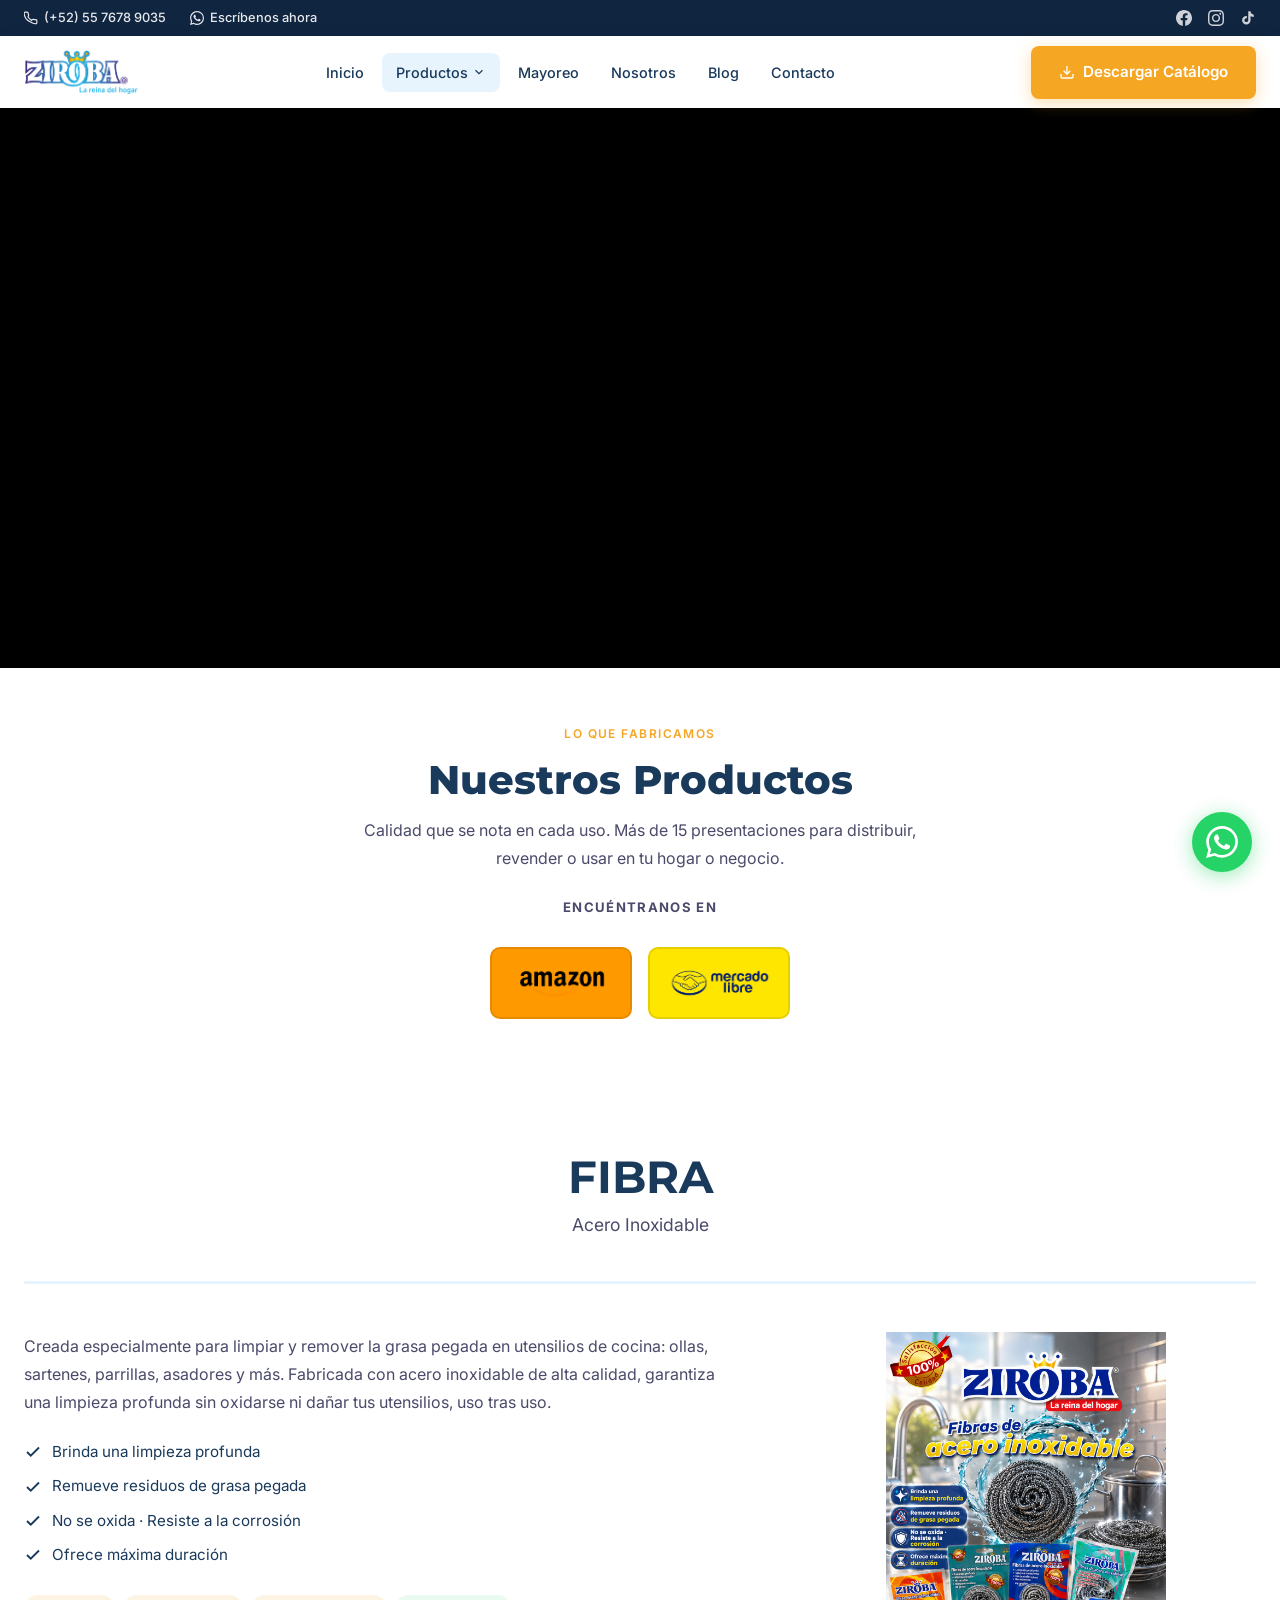
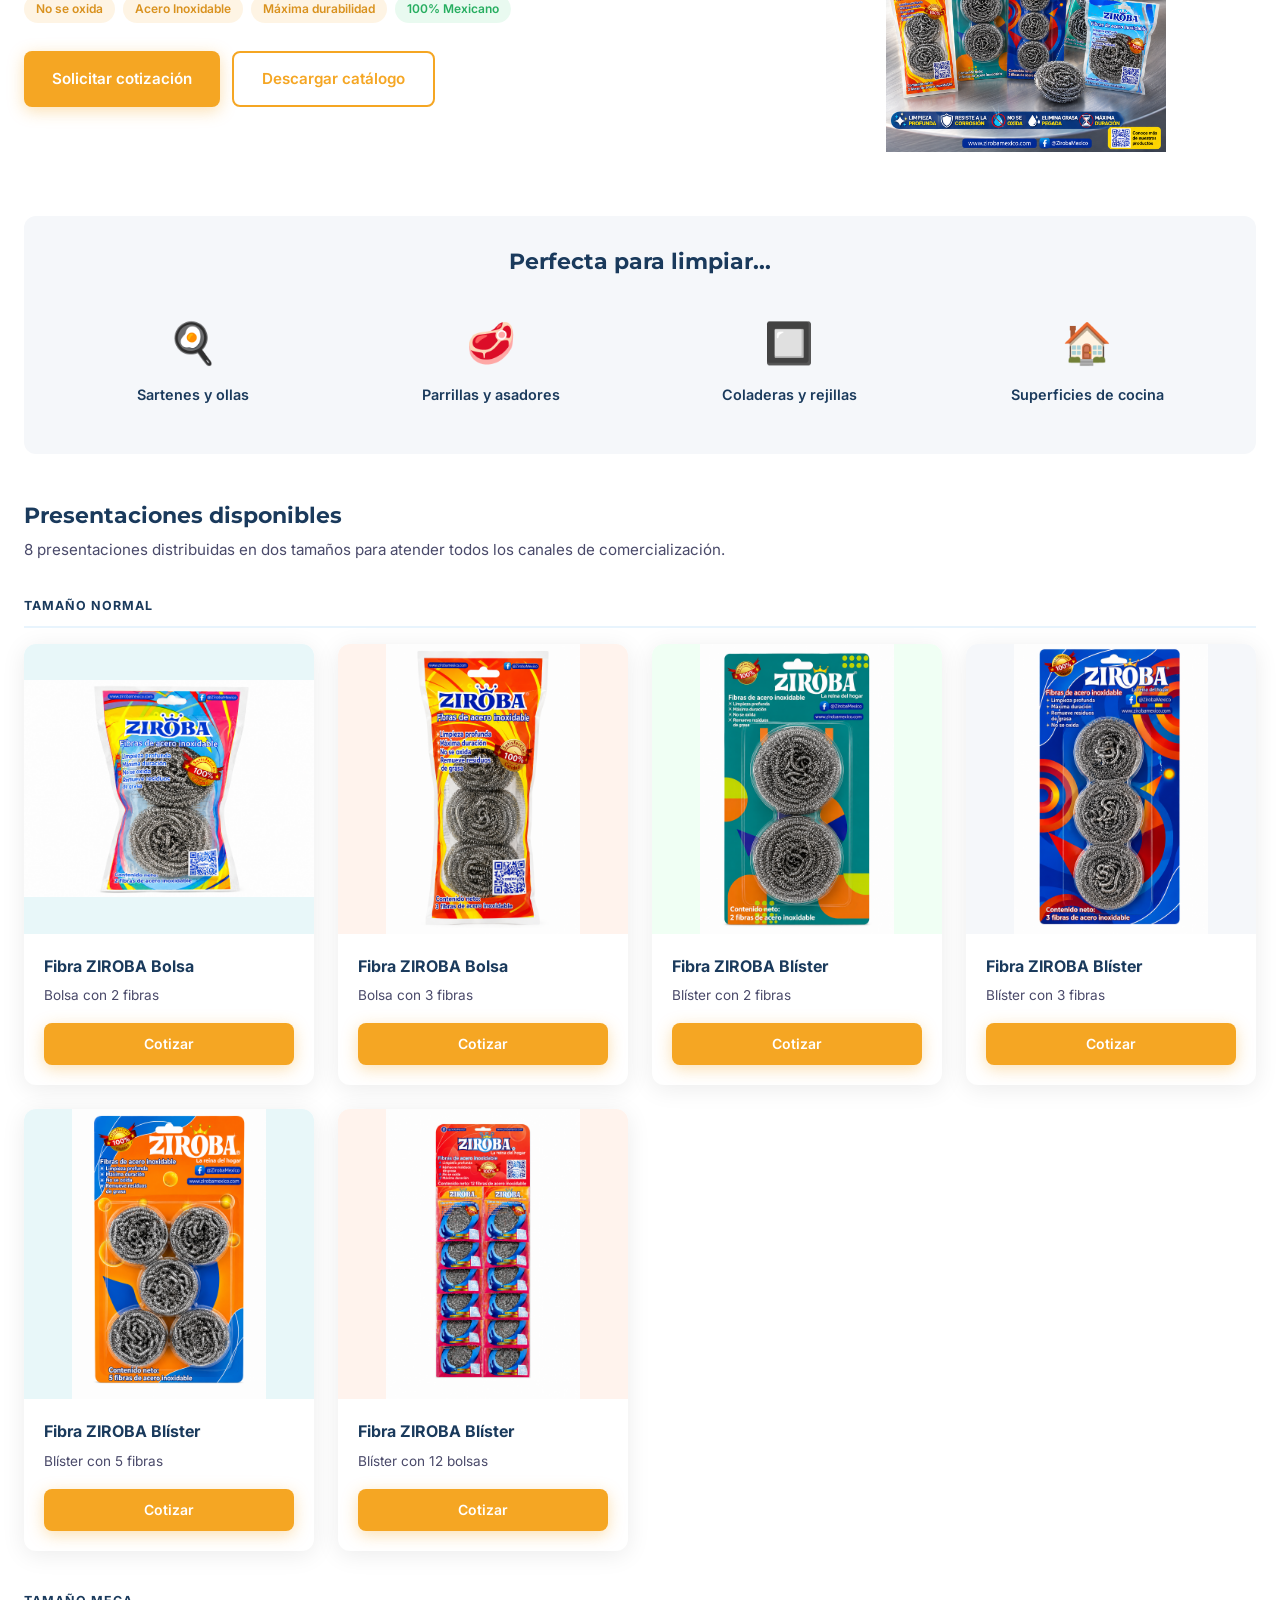
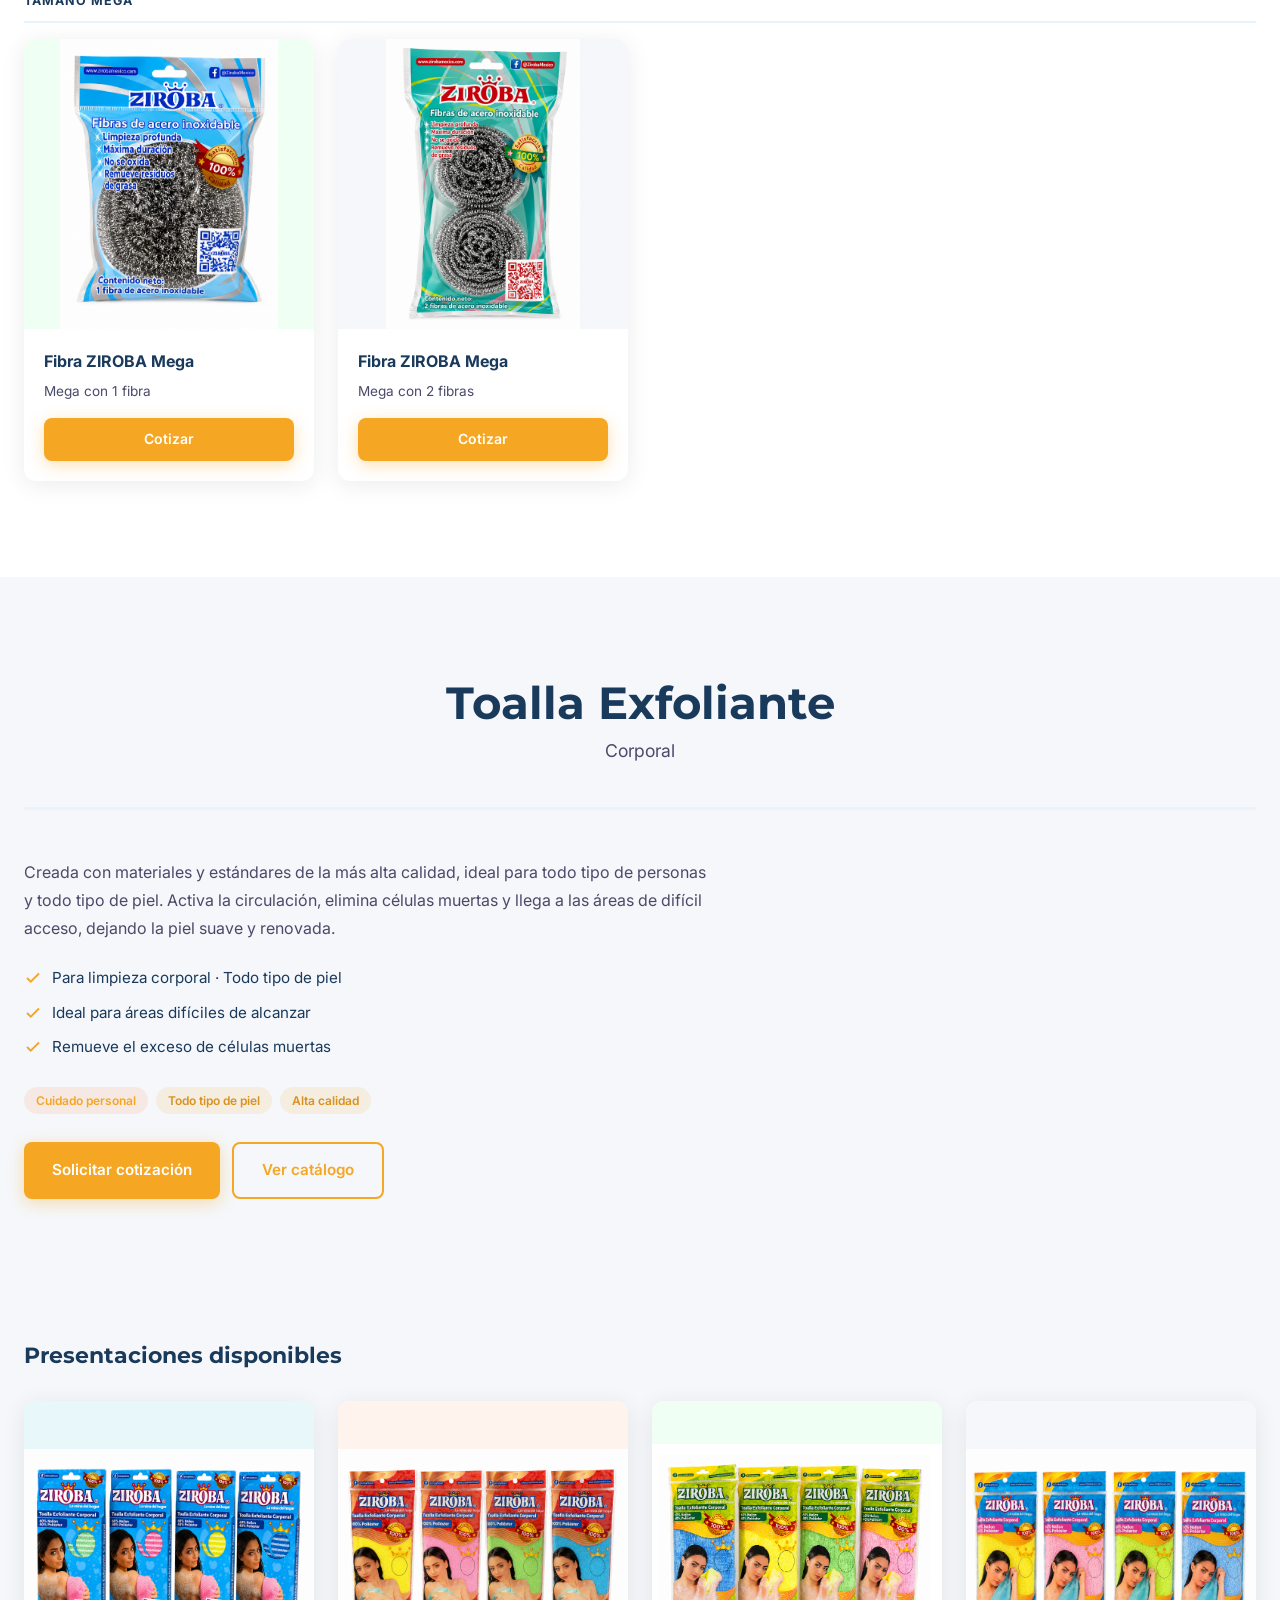
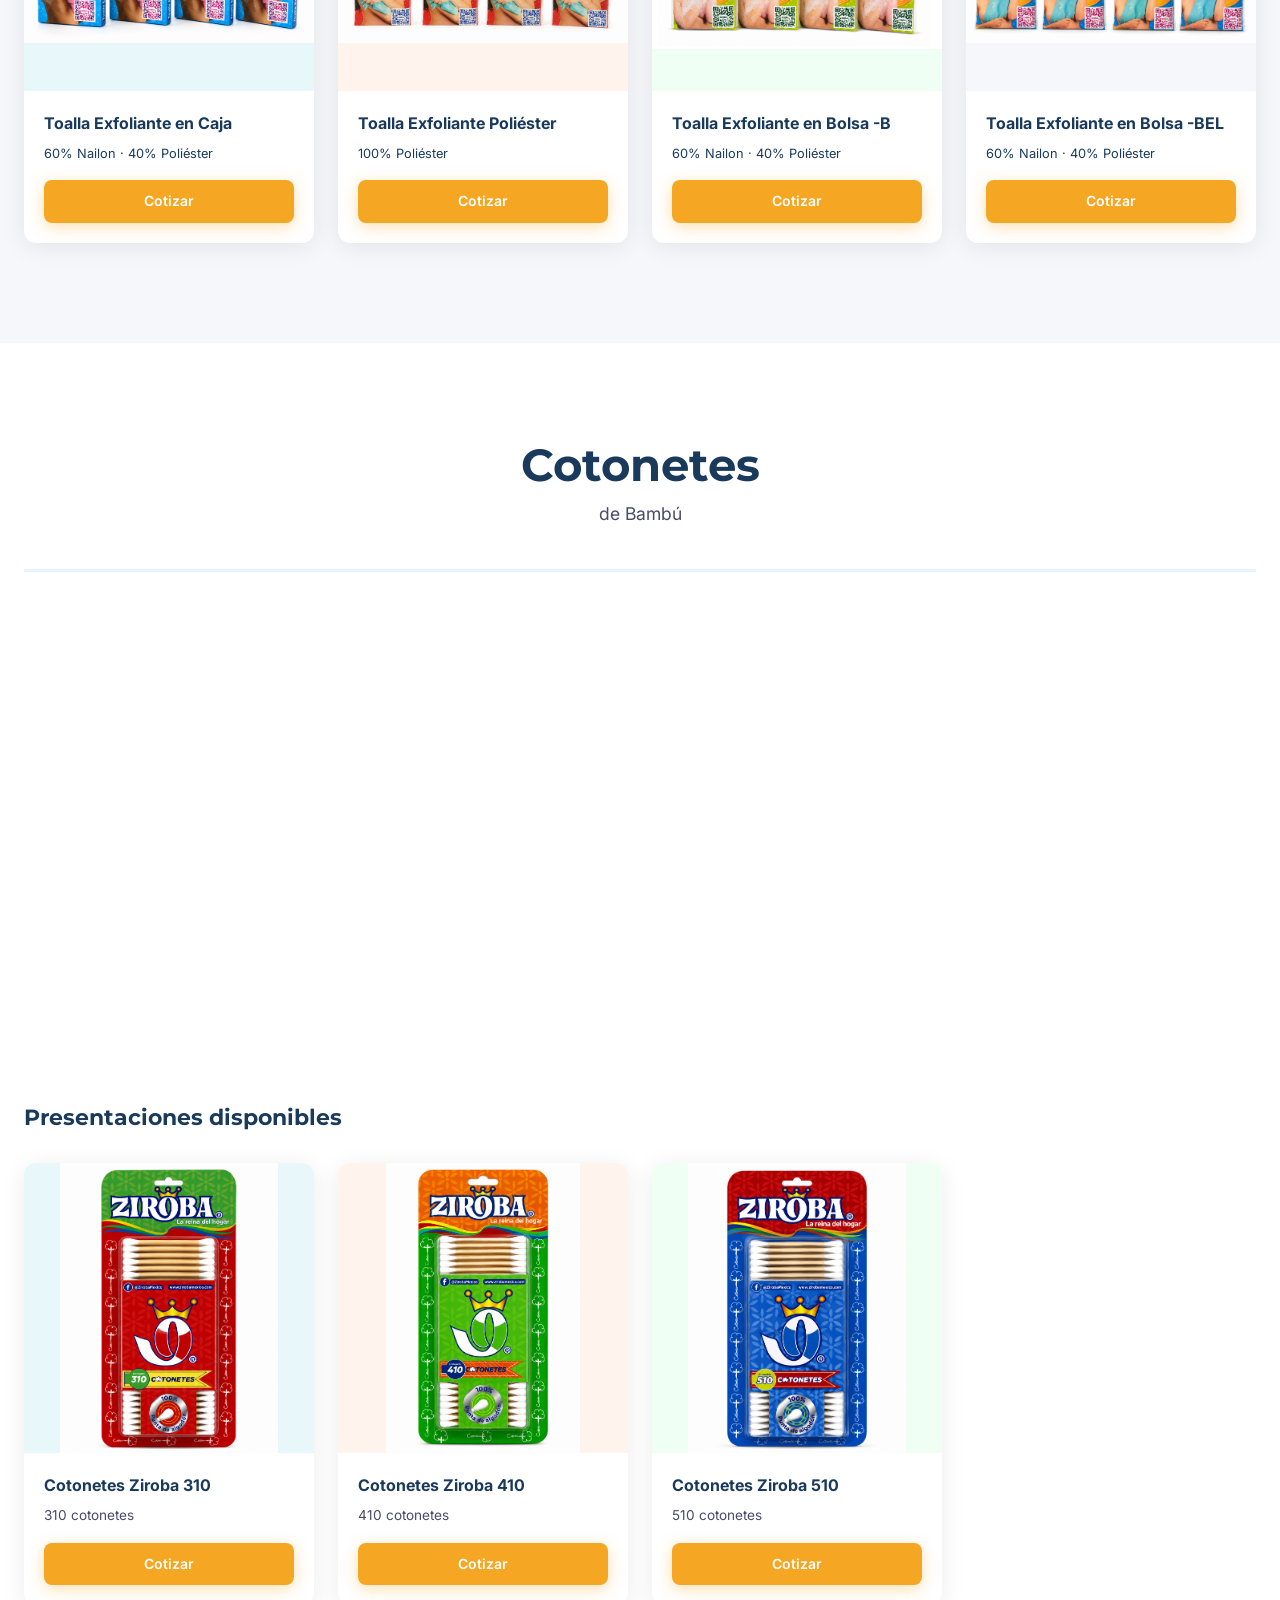
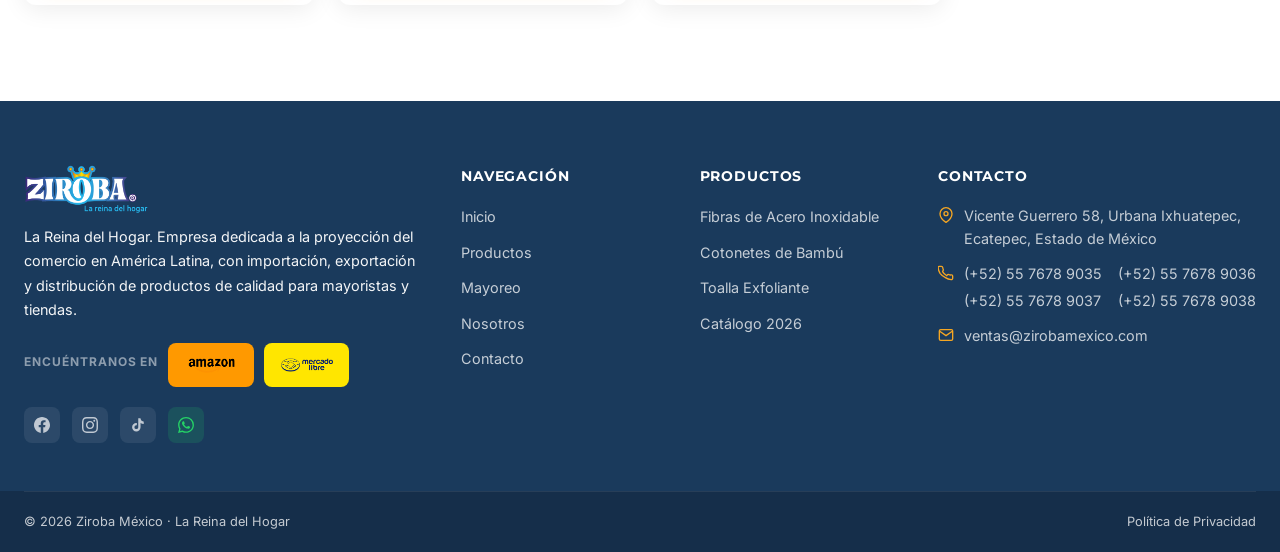
==== productos.html @ 5844ca06 "muestra" ====
﻿<!DOCTYPE html>
<html lang="es-MX">
<head>
  <meta charset="UTF-8">
  <meta name="viewport" content="width=device-width, initial-scale=1.0">
  <title>Productos — Fibras de Acero Inoxidable, Cotonetes y Toallas | Ziroba México</title>
  <meta name="description" content="Fibras de acero inoxidable ZIROBA: bolsas y blísters para ollas, sartenes y parrillas. Toalla exfoliante corporal y cotonetes de bambú biodegradables. Venta al mayoreo en México.">
  <link rel="canonical" href="https://zirobamexico.com/productos.html">
  <meta property="og:title" content="Productos — Fibras, Cotonetes y Toallas | Ziroba México">
  <meta property="og:description" content="Fibras de acero inoxidable, cotonetes de bambú y toalla exfoliante corporal. Más de 15 presentaciones para mayoreo en toda la República Mexicana.">
  <meta property="og:type" content="website">
  <meta property="og:url" content="https://zirobamexico.com/productos.html">
  <meta property="og:image" content="https://zirobamexico.com/imagenes/zirobalogo.png">
  <meta property="og:image:alt" content="Ziroba México — Productos de limpieza">
  <meta property="og:locale" content="es_MX">
  <meta name="twitter:card" content="summary">
  <meta name="twitter:title" content="Productos — Fibras, Cotonetes y Toallas | Ziroba México">
  <meta name="twitter:description" content="Fibras de acero inoxidable, cotonetes de bambú y toalla exfoliante corporal. Más de 15 presentaciones para mayoreo en toda la República Mexicana.">
  <meta name="twitter:image" content="https://zirobamexico.com/imagenes/zirobalogo.png">
  <link rel="stylesheet" href="css/main.css">
  <script type="application/ld+json">
  {
    "@context": "https://schema.org",
    "@type": "ItemList",
    "name": "Productos Ziroba México",
    "url": "https://zirobamexico.com/productos.html",
    "itemListElement": [
      {
        "@type": "ListItem",
        "position": 1,
        "item": {
          "@type": "Product",
          "name": "Fibra de Acero Inoxidable ZIROBA",
          "description": "Fibras de acero inoxidable para limpiar ollas, sartenes, parrillas y más. No se oxidan, duran el doble. Disponibles en bolsa y blíster.",
          "brand": { "@type": "Brand", "name": "Ziroba México" },
          "url": "https://zirobamexico.com/productos.html#fibras",
          "image": "https://zirobamexico.com/imagenes/productos%20ziroba/fibra%20principal.png",
          "offers": { "@type": "Offer", "availability": "https://schema.org/InStock", "priceCurrency": "MXN", "seller": { "@type": "Organization", "name": "Ziroba México" } }
        }
      },
      {
        "@type": "ListItem",
        "position": 2,
        "item": {
          "@type": "Product",
          "name": "Toalla Exfoliante Corporal ZIROBA",
          "description": "Toalla exfoliante corporal para remover células muertas, apta para todo tipo de piel. Presentaciones en caja y bolsa.",
          "brand": { "@type": "Brand", "name": "Ziroba México" },
          "url": "https://zirobamexico.com/productos.html#toallas",
          "image": "https://zirobamexico.com/imagenes/productos%20ziroba/toalla%20principal.png",
          "offers": { "@type": "Offer", "availability": "https://schema.org/InStock", "priceCurrency": "MXN", "seller": { "@type": "Organization", "name": "Ziroba México" } }
        }
      },
      {
        "@type": "ListItem",
        "position": 3,
        "item": {
          "@type": "Product",
          "name": "Cotonetes de Bambú ZIROBA",
          "description": "Cotonetes con mango de bambú biodegradable y punta 100% algodón. Ecológicos y libres de plástico.",
          "brand": { "@type": "Brand", "name": "Ziroba México" },
          "url": "https://zirobamexico.com/productos.html#cotonetes",
          "image": "https://zirobamexico.com/imagenes/productos%20ziroba/cotonetes%20principal.png",
          "offers": { "@type": "Offer", "availability": "https://schema.org/InStock", "priceCurrency": "MXN", "seller": { "@type": "Organization", "name": "Ziroba México" } }
        }
      }
    ]
  }
  </script>
  <style>
    /* === VIDEO HERO === */
    .product-video-hero { position:relative; overflow:hidden; height:560px; background:#000; }
    .product-video-hero video { width:100%; height:100%; object-fit:cover; display:block; }
    @media (max-width:768px) { .product-video-hero { height:300px; } }

    /* === ENCUÉNTRANOS EN === */
    .encuentranos { display:flex; align-items:center; justify-content:center; gap:16px; flex-wrap:wrap; margin-top:28px; }
    .encuentranos__btn {
      display:inline-flex; align-items:center; justify-content:center;
      padding:8px 16px; border-radius:10px;
      border:2px solid; transition:all .22s; text-decoration:none;
    }
    .encuentranos__btn--amazon { background:#FF9900; border-color:#e68a00; color:#111; }
    .encuentranos__btn--amazon:hover { background:#e68a00; }
    .encuentranos__btn--ml { background:#FFE600; border-color:#e6cf00; color:#111; }
    .encuentranos__btn--ml:hover { background:#e6cf00; }
    .encuentranos__btn svg { flex-shrink:0; }

    /* Split proporcionado: texto más ancho, imagen más chica */
    #fibras .split, #toallas .split, #cotonetes .split {
      grid-template-columns: 3fr 2fr;
    }

    /* === SECTION HEADER CENTRADO === */
    .product-section-header {
      text-align:center; padding-bottom:40px;
      border-bottom:3px solid var(--teal-pale); margin-bottom:48px;
    }
    .product-section-header h2 { font-size:clamp(2rem,4vw,2.8rem); margin-bottom:6px; }
    .product-section-header p { font-size:1.1rem; color:var(--gray); }

    /* === SUBLINEA LABEL === */
    .sublinea-label {
      font-size:.78rem; font-weight:700; text-transform:uppercase;
      letter-spacing:.08em; color:var(--teal);
      margin-bottom:16px; padding-bottom:10px;
      border-bottom:2px solid var(--teal-pale);
      display:block;
    }

    /* === PRODUCT CARDS === */
    .product-card { display:flex; flex-direction:column; cursor:pointer; }
    .product-card__body { flex:1; display:flex; flex-direction:column; }
    .product-card__body > a.btn { margin-top:auto; }
    .product-card:hover { box-shadow:0 12px 40px rgba(26,58,92,.18); transform:translateY(-4px); }
    .product-card { transition:box-shadow .25s ease, transform .25s ease; }

    /* === MODAL === */
    .pmodal-overlay {
      position:fixed; inset:0; background:rgba(0,0,0,.6);
      z-index:1000; display:flex; align-items:center; justify-content:center;
      padding:20px; opacity:0; visibility:hidden;
      transition:opacity .3s ease, visibility .3s ease;
    }
    .pmodal-overlay.open { opacity:1; visibility:visible; }
    .pmodal {
      background:white; border-radius:16px; max-width:600px; width:100%;
      max-height:90vh; overflow-y:auto;
      transform:translateY(20px); transition:transform .3s ease;
    }
    .pmodal-overlay.open .pmodal { transform:translateY(0); }
    .pmodal__img { width:100%; max-height:260px; object-fit:contain; border-radius:16px 16px 0 0; background:var(--gray-light); display:block; }
    .pmodal__body { padding:28px; }
    .pmodal__code { font-size:.75rem; color:var(--gray); font-weight:600; letter-spacing:.05em; text-transform:uppercase; margin-bottom:6px; }
    .pmodal__name { font-size:1.4rem; font-weight:800; font-family:'Montserrat',sans-serif; color:var(--navy); margin-bottom:10px; }
    .pmodal__detail { font-size:.9rem; color:var(--gray); margin-bottom:24px; line-height:1.7; }
    .pmodal__close {
      position:absolute; top:16px; right:16px;
      width:36px; height:36px; border-radius:50%;
      background:rgba(0,0,0,.5); color:white; border:none;
      display:flex; align-items:center; justify-content:center;
      cursor:pointer; font-size:1.1rem; line-height:1;
    }
    .pmodal__wrap { position:relative; }
    .btn--wa {
      background:#25D366; color:white; border:none;
      display:inline-flex; align-items:center; gap:10px;
      padding:14px 24px; border-radius:10px; font-weight:700;
      font-size:1rem; width:100%; justify-content:center;
      transition:background .2s;
    }
    .btn--wa:hover { background:#1ebe5d; }

    /* === BACK TO TOP === */
    .back-to-top {
      position:fixed; bottom:100px; right:28px; z-index:300;
      width:48px; height:48px; border-radius:50%;
      background:#F5A623; color:white; border:none;
      display:flex; align-items:center; justify-content:center;
      cursor:pointer; box-shadow:0 4px 16px rgba(245,166,35,.45);
      opacity:0; visibility:hidden; transform:translateY(12px);
      transition:all .3s ease;
    }
    .back-to-top.visible { opacity:1; visibility:visible; transform:translateY(0); }
    .back-to-top:hover { background:#D9921F; transform:translateY(-2px); }
    .back-to-top svg { width:22px; height:22px; }

    /* Footer Encuéntranos */
    .footer__encuentranos { margin-top:16px; display:flex; flex-direction:row; gap:10px; flex-wrap:wrap; }
    .footer__encuentranos a {
      display:inline-flex; align-items:center; gap:8px;
      padding:8px 14px; border-radius:8px; font-size:.82rem;
      font-weight:700; text-decoration:none; width:fit-content;
    }
    .footer__encuentranos a.amazon { background:#FF9900; color:#111; }
    .footer__encuentranos a.ml { background:#FFE600; color:#111; }
  </style>
</head>
<body>

  <!-- UTILITY BAR -->
  <div class="utility-bar">
    <div class="container">
      <div class="utility-bar__inner">
        <div class="utility-bar__contact">
          <a href="tel:+525576789035" class="utility-bar__item">
            <svg xmlns="http://www.w3.org/2000/svg" viewBox="0 0 24 24" fill="none" stroke="currentColor" stroke-width="2"><path d="M22 16.92v3a2 2 0 01-2.18 2 19.79 19.79 0 01-8.63-3.07A19.5 19.5 0 013.07 12.5 19.79 19.79 0 01.12 4 2 2 0 012.1 2h3a2 2 0 012 1.72c.127.96.361 1.903.7 2.81a2 2 0 01-.45 2.11L6.91 9.91a16 16 0 006.17 6.17l1.08-1.34a2 2 0 012.11-.45c.907.339 1.85.573 2.81.7A2 2 0 0122 16.92z"/></svg>
            (+52) 55 7678 9035
          </a>
          <a href="https://wa.me/525578583609?text=Hola%2C+me+interesa+conocer+los+productos+Ziroba." target="_blank" rel="noopener" class="utility-bar__item">
            <svg xmlns="http://www.w3.org/2000/svg" viewBox="0 0 24 24" fill="currentColor"><path d="M17.472 14.382c-.297-.149-1.758-.867-2.03-.967-.273-.099-.471-.148-.67.15-.197.297-.767.966-.94 1.164-.173.199-.347.223-.644.075-.297-.15-1.255-.463-2.39-1.475-.883-.788-1.48-1.761-1.653-2.059-.173-.297-.018-.458.13-.606.134-.133.298-.347.446-.52.149-.174.198-.298.298-.497.099-.198.05-.371-.025-.52-.075-.149-.669-1.612-.916-2.207-.242-.579-.487-.5-.669-.51-.173-.008-.371-.01-.57-.01-.198 0-.52.074-.792.372-.272.297-1.04 1.016-1.04 2.479 0 1.462 1.065 2.875 1.213 3.074.149.198 2.096 3.2 5.077 4.487.709.306 1.262.489 1.694.625.712.227 1.36.195 1.871.118.571-.085 1.758-.719 2.006-1.413.248-.694.248-1.289.173-1.413-.074-.124-.272-.198-.57-.347m-5.421 7.403h-.004a9.87 9.87 0 01-5.031-1.378l-.361-.214-3.741.982.998-3.648-.235-.374a9.86 9.86 0 01-1.51-5.26c.001-5.45 4.436-9.884 9.888-9.884 2.64 0 5.122 1.03 6.988 2.898a9.825 9.825 0 012.893 6.994c-.003 5.45-4.437 9.884-9.885 9.884m8.413-18.297A11.815 11.815 0 0012.05 0C5.495 0 .16 5.335.157 11.892c0 2.096.547 4.142 1.588 5.945L.057 24l6.305-1.654a11.882 11.882 0 005.683 1.448h.005c6.554 0 11.89-5.335 11.893-11.893a11.821 11.821 0 00-3.48-8.413z"/></svg>
            Escríbenos ahora
          </a>
        </div>
        <div class="utility-bar__socials">
          <a href="https://www.facebook.com/ZirobaMX" target="_blank" rel="noopener" aria-label="Facebook"><svg xmlns="http://www.w3.org/2000/svg" viewBox="0 0 24 24" fill="currentColor"><path d="M24 12.073c0-6.627-5.373-12-12-12s-12 5.373-12 12c0 5.99 4.388 10.954 10.125 11.854v-8.385H7.078v-3.47h3.047V9.43c0-3.007 1.792-4.669 4.533-4.669 1.312 0 2.686.235 2.686.235v2.953H15.83c-1.491 0-1.956.925-1.956 1.874v2.25h3.328l-.532 3.47h-2.796v8.385C19.612 23.027 24 18.062 24 12.073z"/></svg></a>
          <a href="https://www.instagram.com/zirobamexico/" target="_blank" rel="noopener" aria-label="Instagram"><svg xmlns="http://www.w3.org/2000/svg" viewBox="0 0 24 24" fill="currentColor"><path d="M12 2.163c3.204 0 3.584.012 4.85.07 3.252.148 4.771 1.691 4.919 4.919.058 1.265.069 1.645.069 4.849 0 3.205-.012 3.584-.069 4.849-.149 3.225-1.664 4.771-4.919 4.919-1.266.058-1.644.07-4.85.07-3.204 0-3.584-.012-4.849-.07-3.26-.149-4.771-1.699-4.919-4.92-.058-1.265-.07-1.644-.07-4.849 0-3.204.013-3.583.07-4.849.149-3.227 1.664-4.771 4.919-4.919 1.266-.057 1.645-.069 4.849-.069zm0-2.163c-3.259 0-3.667.014-4.947.072-4.358.2-6.78 2.618-6.98 6.98-.059 1.281-.073 1.689-.073 4.948 0 3.259.014 3.668.072 4.948.2 4.358 2.618 6.78 6.98 6.98 1.281.058 1.689.072 4.948.072 3.259 0 3.668-.014 4.948-.072 4.354-.2 6.782-2.618 6.979-6.98.059-1.28.073-1.689.073-4.948 0-3.259-.014-3.667-.072-4.947-.196-4.354-2.617-6.78-6.979-6.98-1.281-.059-1.69-.073-4.949-.073zm0 5.838c-3.403 0-6.162 2.759-6.162 6.162s2.759 6.163 6.162 6.163 6.162-2.759 6.162-6.163c0-3.403-2.759-6.162-6.162-6.162zm0 10.162c-2.209 0-4-1.79-4-4 0-2.209 1.791-4 4-4s4 1.791 4 4c0 2.21-1.791 4-4 4zm6.406-11.845c-.796 0-1.441.645-1.441 1.44s.645 1.44 1.441 1.44c.795 0 1.439-.645 1.439-1.44s-.644-1.44-1.439-1.44z"/></svg></a><a href="https://www.tiktok.com/@zirobamexico" target="_blank" rel="noopener" aria-label="TikTok"><svg xmlns="http://www.w3.org/2000/svg" viewBox="0 0 24 24" fill="currentColor"><path d="M19.59 6.69a4.83 4.83 0 01-3.77-4.25V2h-3.45v13.67a2.89 2.89 0 01-2.88 2.5 2.89 2.89 0 01-2.89-2.89 2.89 2.89 0 012.89-2.89c.28 0 .54.04.79.1V9.01a6.33 6.33 0 00-.79-.05 6.34 6.34 0 00-6.34 6.34 6.34 6.34 0 006.34 6.34 6.34 6.34 0 006.33-6.34V8.83a8.18 8.18 0 004.78 1.52V6.9a4.85 4.85 0 01-1.01-.21z"/></svg></a>
        </div>
      </div>
    </div>
  </div>

  <!-- NAVBAR -->
  <nav class="navbar">
    <div class="container">
      <div class="navbar__inner">
        <a href="index.html" class="navbar__logo">
          <img src="imagenes/zirobalogo.png" alt="Ziroba México" style="height:44px;width:auto;object-fit:contain;">
        </a>
        <div class="navbar__nav">
          <a href="index.html" class="navbar__link">Inicio</a>
          <div class="navbar__dropdown">
            <a href="productos.html" class="navbar__link active navbar__dropdown-toggle">
              Productos
              <svg xmlns="http://www.w3.org/2000/svg" viewBox="0 0 24 24" fill="none" stroke="currentColor" stroke-width="2"><polyline points="6 9 12 15 18 9"/></svg>
            </a>
            <div class="navbar__dropdown-menu">
              <a href="#fibras" class="navbar__dropdown-item">
                <img src="imagenes/iconos%20productos/fibra.png" style="width:22px;height:22px;object-fit:contain;flex-shrink:0;">
                Fibras de Acero Inoxidable
              </a>
              <a href="#toallas" class="navbar__dropdown-item">
                <img src="imagenes/iconos%20productos/toalla.png" style="width:22px;height:22px;object-fit:contain;flex-shrink:0;">
                Toalla Exfoliante
              </a>
              <a href="#cotonetes" class="navbar__dropdown-item">
                <img src="imagenes/iconos%20productos/cotonete.png" style="width:22px;height:22px;object-fit:contain;flex-shrink:0;">
                Cotonetes de Bambú
              </a>
            </div>
          </div>
          <a href="distribuidores.html" class="navbar__link">Mayoreo</a>
          <a href="nosotros.html" class="navbar__link">Nosotros</a>
         <!--  <a href="donde-comprar.html" class="navbar__link">Dónde Comprar</a> -->
          <a href="blog.html" class="navbar__link">Blog</a>
          <a href="contacto.html" class="navbar__link">Contacto</a>
        </div>
        <a href="catalogo.html" class="btn btn--primary navbar__cta">
          <svg xmlns="http://www.w3.org/2000/svg" width="16" height="16" viewBox="0 0 24 24" fill="none" stroke="currentColor" stroke-width="2"><path d="M21 15v4a2 2 0 01-2 2H5a2 2 0 01-2-2v-4"/><polyline points="7 10 12 15 17 10"/><line x1="12" y1="15" x2="12" y2="3"/></svg>
          Descargar Catálogo
        </a>
        <button class="navbar__hamburger" aria-label="Abrir menú"><span></span><span></span><span></span></button>
      </div>
    </div>
  </nav>

  <div class="navbar__mobile">
    <a href="index.html" class="navbar__mobile-link">Inicio</a>
    <a href="productos.html" class="navbar__mobile-link">Productos</a>
    <a href="distribuidores.html" class="navbar__mobile-link">Mayoreo</a>
    <a href="nosotros.html" class="navbar__mobile-link">Nosotros</a>
    <!-- <a href="donde-comprar.html" class="navbar__mobile-link">Dónde Comprar</a> -->
    <a href="blog.html" class="navbar__mobile-link">Blog</a>
    <a href="contacto.html" class="navbar__mobile-link">Contacto</a>
    <div class="navbar__mobile-ctas">
      <a href="catalogo.html" class="btn btn--primary" style="justify-content:center;">Descargar Catálogo</a>
    </div>
  </div>

  <!-- VIDEO HERO -->
  <section class="product-video-hero">
    <video autoplay muted loop playsinline>
      <source src="video/hero productos.MOV" type="video/mp4">
    </video>
  </section>

  <!-- PRODUCTS INTRO -->
  <div style="text-align:center;padding:52px 0 36px;">
    <div class="container">
      <span class="section-label">Lo que fabricamos</span>
      <h1 class="section-title" style="margin-bottom:12px;font-size:clamp(1.6rem,3.5vw,2.5rem);">Nuestros Productos</h1>
      <p style="max-width:580px;margin:0 auto;color:var(--gray);">Calidad que se nota en cada uso. Más de 15 presentaciones para distribuir, revender o usar en tu hogar o negocio.</p>
      <div style="margin-top:24px;">
        <p style="font-size:.82rem;font-weight:700;text-transform:uppercase;letter-spacing:.1em;color:var(--gray);margin-bottom:14px;">Encuéntranos en</p>
        <div class="encuentranos">
          <a href="https://www.amazon.com.mx/s?srs=121147690011&rh=p_89%3AZIROBA" class="encuentranos__btn encuentranos__btn--amazon" target="_blank" rel="noopener">
            <img src="imagenes/iconos%20productos/amazon.png" alt="Amazon" loading="lazy" style="height:52px;width:auto;object-fit:contain;">
          </a>
          <a href="https://listado.mercadolibre.com.mx/zacate-corporal-ziroba#D[A:Zacate%20Corporal%20Ziroba]" class="encuentranos__btn encuentranos__btn--ml" target="_blank" rel="noopener">
            <img src="imagenes/iconos%20productos/MERCADO%20LIBRE.png" alt="Mercado Libre" loading="lazy" style="height:52px;width:auto;object-fit:contain;">
          </a>
        </div>
      </div>
    </div>
  </div>


  <!-- FIBRAS -->
  <section id="fibras" class="section">
    <div class="container">
      <div class="product-section-header">

        <h2>FIBRA</h2>
        <p>Acero Inoxidable</p>
      </div>
      <div class="split" style="margin-bottom:64px;align-items:start;">
        <div>
          <p style="margin-bottom:24px;">Creada especialmente para limpiar y remover la grasa pegada en utensilios de cocina: ollas, sartenes, parrillas, asadores y más. Fabricada con acero inoxidable de alta calidad, garantiza una limpieza profunda sin oxidarse ni dañar tus utensilios, uso tras uso.</p>
          <div style="display:flex;flex-direction:column;gap:10px;margin-bottom:28px;">
            <div style="display:flex;align-items:center;gap:10px;font-size:.95rem;">
              <svg xmlns="http://www.w3.org/2000/svg" width="18" height="18" viewBox="0 0 24 24" fill="none" stroke="var(--teal)" stroke-width="2.5"><polyline points="20 6 9 17 4 12"/></svg>
              <span>Brinda una limpieza profunda</span>
            </div>
            <div style="display:flex;align-items:center;gap:10px;font-size:.95rem;">
              <svg xmlns="http://www.w3.org/2000/svg" width="18" height="18" viewBox="0 0 24 24" fill="none" stroke="var(--teal)" stroke-width="2.5"><polyline points="20 6 9 17 4 12"/></svg>
              <span>Remueve residuos de grasa pegada</span>
            </div>
            <div style="display:flex;align-items:center;gap:10px;font-size:.95rem;">
              <svg xmlns="http://www.w3.org/2000/svg" width="18" height="18" viewBox="0 0 24 24" fill="none" stroke="var(--teal)" stroke-width="2.5"><polyline points="20 6 9 17 4 12"/></svg>
              <span>No se oxida · Resiste a la corrosión</span>
            </div>
            <div style="display:flex;align-items:center;gap:10px;font-size:.95rem;">
              <svg xmlns="http://www.w3.org/2000/svg" width="18" height="18" viewBox="0 0 24 24" fill="none" stroke="var(--teal)" stroke-width="2.5"><polyline points="20 6 9 17 4 12"/></svg>
              <span>Ofrece máxima duración</span>
            </div>
          </div>
          <div style="display:flex;flex-wrap:wrap;gap:8px;margin-bottom:28px;">
            <span class="badge badge--teal">No se oxida</span>
            <span class="badge badge--teal">Acero Inoxidable</span>
            <span class="badge badge--teal">Máxima durabilidad</span>
            <span class="badge badge--green">100% Mexicano</span>
          </div>
          <div style="display:flex;gap:12px;flex-wrap:wrap;">
            <a href="distribuidores.html" class="btn btn--primary">Solicitar cotización</a>
            <a href="catalogo.html" class="btn btn--outline-teal">Descargar catálogo</a>
          </div>
        </div>
        <div class="reveal">
          <img src="imagenes/productos%20ziroba/fibra%20principal.png" alt="Fibra ZIROBA" loading="lazy" style="width:100%;max-height:420px;object-fit:contain;border-radius:var(--radius);display:block;">
        </div>
      </div>

      <!-- Usos -->
      <div style="background:var(--gray-light);border-radius:var(--radius);padding:32px;margin-bottom:48px;">
        <h3 style="margin-bottom:20px;text-align:center;">Perfecta para limpiar...</h3>
        <div class="grid-4">
          <div style="text-align:center;padding:16px;">
            <div style="font-size:2.5rem;margin-bottom:8px;">🍳</div>
            <div style="font-weight:600;font-size:.9rem;">Sartenes y ollas</div>
          </div>
          <div style="text-align:center;padding:16px;">
            <div style="font-size:2.5rem;margin-bottom:8px;">🥩</div>
            <div style="font-weight:600;font-size:.9rem;">Parrillas y asadores</div>
          </div>
          <div style="text-align:center;padding:16px;">
            <div style="font-size:2.5rem;margin-bottom:8px;">🔲</div>
            <div style="font-weight:600;font-size:.9rem;">Coladeras y rejillas</div>
          </div>
          <div style="text-align:center;padding:16px;">
            <div style="font-size:2.5rem;margin-bottom:8px;">🏠</div>
            <div style="font-weight:600;font-size:.9rem;">Superficies de cocina</div>
          </div>
        </div>
      </div>

      <!-- Presentaciones -->
      <h3 style="margin-bottom:8px;">Presentaciones disponibles</h3>
      <p style="color:var(--gray);margin-bottom:32px;font-size:.95rem;">8 presentaciones distribuidas en dos tamaños para atender todos los canales de comercialización.</p>

      <!-- Tamaño Normal -->
      <span class="sublinea-label">Tamaño Normal</span>
      <div class="grid-4" style="margin-bottom:40px;">
        <div class="product-card reveal" onclick="openModal(this)"
          data-img="imagenes/productos%20ziroba/fibra/FB-2.png"
          data-code="FB-2" data-name="Fibra ZIROBA Bolsa"
          data-detail="Bolsa con 2 fibras. Ideal para venta al menudeo en tiendas de abarrotes y papelerías.">
          <div class="product-card__img-wrap">
            <img src="imagenes/productos%20ziroba/fibra/FB-2.png" alt="Fibra de acero inoxidable ZIROBA bolsa 2 fibras â€” cÃ³digo FB-2" loading="lazy" style="width:100%;height:100%;object-fit:contain;">
          </div>
          <div class="product-card__body">
            <div class="product-card__name">Fibra ZIROBA Bolsa</div>
            <div class="product-card__detail">Bolsa con 2 fibras</div>
            <a href="https://wa.me/525578583609?text=Hola%2C+me+interesa+cotizar+el+siguiente+producto%3A+Fibra+ZIROBA+Bolsa+C-2+-+C%C3%B3digo%3A+FB-2+-+Caja+M%C3%A1ster+350+bolsas+de+2+fibras." target="_blank" rel="noopener" class="btn btn--primary btn--sm" style="width:100%;justify-content:center;" onclick="event.stopPropagation()">Cotizar</a>
          </div>
        </div>
        <div class="product-card reveal reveal-delay-1" onclick="openModal(this)"
          data-img="imagenes/productos%20ziroba/fibra/FB-3.png"
          data-code="FB-3" data-name="Fibra ZIROBA Bolsa"
          data-detail="Bolsa con 3 fibras. Presentación con mayor contenido para clientes frecuentes.">
          <div class="product-card__img-wrap">
            <img src="imagenes/productos%20ziroba/fibra/FB-3.png" alt="Fibra de acero inoxidable ZIROBA bolsa 3 fibras â€” cÃ³digo FB-3" loading="lazy" style="width:100%;height:100%;object-fit:contain;">
          </div>
          <div class="product-card__body">
            <div class="product-card__name">Fibra ZIROBA Bolsa</div>
            <div class="product-card__detail">Bolsa con 3 fibras</div>
            <a href="https://wa.me/525578583609?text=Hola%2C+me+interesa+cotizar+el+siguiente+producto%3A+Fibra+ZIROBA+Bolsa+C-3+-+C%C3%B3digo%3A+FB-3+-+Caja+M%C3%A1ster+180+bolsas+de+3+fibras." target="_blank" rel="noopener" class="btn btn--primary btn--sm" style="width:100%;justify-content:center;" onclick="event.stopPropagation()">Cotizar</a>
          </div>
        </div>
        <div class="product-card reveal reveal-delay-2" onclick="openModal(this)"
          data-img="imagenes/productos%20ziroba/fibra/FBL-2.png"
          data-code="FBL-2" data-name="Fibra ZIROBA Blíster"
          data-detail="Blíster con 2 fibras. Presentación en blíster para exhibición en punto de venta.">
          <div class="product-card__img-wrap">
            <img src="imagenes/productos%20ziroba/fibra/FBL-2.png" alt="Fibra ZIROBA Blíster" loading="lazy" style="width:100%;height:100%;object-fit:contain;">
          </div>
          <div class="product-card__body">
            <div class="product-card__name">Fibra ZIROBA Blíster</div>
            <div class="product-card__detail">Blíster con 2 fibras</div>
            <a href="https://wa.me/525578583609?text=Hola%2C+me+interesa+cotizar+el+siguiente+producto%3A+Fibra+ZIROBA+Bl%C3%ADster+C-2+-+C%C3%B3digo%3A+FBL-2+-+Caja+M%C3%A1ster+160+bl%C3%ADster+de+2+fibras." target="_blank" rel="noopener" class="btn btn--primary btn--sm" style="width:100%;justify-content:center;" onclick="event.stopPropagation()">Cotizar</a>
          </div>
        </div>
        <div class="product-card reveal reveal-delay-3" onclick="openModal(this)"
          data-img="imagenes/productos%20ziroba/fibra/FBL-3.png"
          data-code="FBL-3" data-name="Fibra ZIROBA Blíster"
          data-detail="Blíster con 3 fibras. Blíster con 3 fibras, ideal para supermercados.">
          <div class="product-card__img-wrap">
            <img src="imagenes/productos%20ziroba/fibra/FBL-3.png" alt="Fibra ZIROBA Blíster" loading="lazy" style="width:100%;height:100%;object-fit:contain;">
          </div>
          <div class="product-card__body">
            <div class="product-card__name">Fibra ZIROBA Blíster</div>
            <div class="product-card__detail">Blíster con 3 fibras</div>
            <a href="https://wa.me/525578583609?text=Hola%2C+me+interesa+cotizar+el+siguiente+producto%3A+Fibra+ZIROBA+Bl%C3%ADster+C-3+-+C%C3%B3digo%3A+FBL-3+-+Caja+M%C3%A1ster+115+bl%C3%ADster+de+3+fibras." target="_blank" rel="noopener" class="btn btn--primary btn--sm" style="width:100%;justify-content:center;" onclick="event.stopPropagation()">Cotizar</a>
          </div>
        </div>
        <div class="product-card reveal" onclick="openModal(this)"
          data-img="imagenes/productos%20ziroba/fibra/FBL-5.png"
          data-code="FBL-5" data-name="Fibra ZIROBA Blíster"
          data-detail="Blíster con 5 fibras. Excelente relación precio-cantidad para distribuidores.">
          <div class="product-card__img-wrap">
            <img src="imagenes/productos%20ziroba/fibra/FBL-5.png" alt="Fibra ZIROBA Blíster" loading="lazy" style="width:100%;height:100%;object-fit:contain;">
          </div>
          <div class="product-card__body">
            <div class="product-card__name">Fibra ZIROBA Blíster</div>
            <div class="product-card__detail">Blíster con 5 fibras</div>
            <a href="https://wa.me/525578583609?text=Hola%2C+me+interesa+cotizar+el+siguiente+producto%3A+Fibra+ZIROBA+Bl%C3%ADster+C-5+-+C%C3%B3digo%3A+FBL-5+-+Caja+M%C3%A1ster+160+bl%C3%ADster+de+5+fibras." target="_blank" rel="noopener" class="btn btn--primary btn--sm" style="width:100%;justify-content:center;" onclick="event.stopPropagation()">Cotizar</a>
          </div>
        </div>
        <div class="product-card reveal reveal-delay-1" onclick="openModal(this)"
          data-img="imagenes/productos%20ziroba/fibra/C-12.png"
          data-code="FBL-12" data-name="Fibra ZIROBA Blíster"
          data-detail="Blíster con 12 bolsas. Presentación multipack para grandes volúmenes.">
          <div class="product-card__img-wrap">
            <img src="imagenes/productos%20ziroba/fibra/C-12.png" alt="Fibra ZIROBA Blíster" loading="lazy" style="width:100%;height:100%;object-fit:contain;">
          </div>
          <div class="product-card__body">
            <div class="product-card__name">Fibra ZIROBA Blíster</div>
            <div class="product-card__detail">Blíster con 12 bolsas</div>
            <a href="https://wa.me/525578583609?text=Hola%2C+me+interesa+cotizar+el+siguiente+producto%3A+Fibra+ZIROBA+Bl%C3%ADster+C-12+-+C%C3%B3digo%3A+FBL-12+-+Caja+M%C3%A1ster+50+bl%C3%ADster+de+12+bolsas." target="_blank" rel="noopener" class="btn btn--primary btn--sm" style="width:100%;justify-content:center;" onclick="event.stopPropagation()">Cotizar</a>
          </div>
        </div>
      </div>

      <!-- Tamaño Mega -->
      <span class="sublinea-label">Tamaño Mega</span>
      <div class="grid-4">
        <div class="product-card reveal" onclick="openModal(this)"
          data-img="imagenes/productos%20ziroba/fibra/FBMG-1.png"
          data-code="FBMG-1" data-name="Fibra ZIROBA Mega"
          data-detail="Mega con 1 fibra. Tamaño extra grande para limpiezas intensivas.">
          <div class="product-card__img-wrap">
            <img src="imagenes/productos%20ziroba/fibra/FBMG-1.png" alt="Fibra de acero inoxidable ZIROBA Mega 1 fibra â€” cÃ³digo FBMG-1" loading="lazy" style="width:100%;height:100%;object-fit:contain;">
          </div>
          <div class="product-card__body">
            <div class="product-card__name">Fibra ZIROBA Mega</div>
            <div class="product-card__detail">Mega con 1 fibra</div>
            <a href="https://wa.me/525578583609?text=Hola%2C+me+interesa+cotizar+el+siguiente+producto%3A+Fibra+ZIROBA+Mega+C-1+-+C%C3%B3digo%3A+FBMG-1+-+Caja+M%C3%A1ster+190+bolsas+de+1+fibra." target="_blank" rel="noopener" class="btn btn--primary btn--sm" style="width:100%;justify-content:center;" onclick="event.stopPropagation()">Cotizar</a>
          </div>
        </div>
        <div class="product-card reveal reveal-delay-1" onclick="openModal(this)"
          data-img="imagenes/productos%20ziroba/fibra/FBMG-2.png"
          data-code="FBMG-2" data-name="Fibra ZIROBA Mega"
          data-detail="Mega con 2 fibras. Tamaño mega con doble contenido para mayor duración.">
          <div class="product-card__img-wrap">
            <img src="imagenes/productos%20ziroba/fibra/FBMG-2.png" alt="Fibra de acero inoxidable ZIROBA Mega 2 fibras â€” cÃ³digo FBMG-2" loading="lazy" style="width:100%;height:100%;object-fit:contain;">
          </div>
          <div class="product-card__body">
            <div class="product-card__name">Fibra ZIROBA Mega</div>
            <div class="product-card__detail">Mega con 2 fibras</div>
            <a href="https://wa.me/525578583609?text=Hola%2C+me+interesa+cotizar+el+siguiente+producto%3A+Fibra+ZIROBA+Mega+C-2+-+C%C3%B3digo%3A+FBMG-2+-+Caja+M%C3%A1ster+130+bolsas+de+2+fibras." target="_blank" rel="noopener" class="btn btn--primary btn--sm" style="width:100%;justify-content:center;" onclick="event.stopPropagation()">Cotizar</a>
          </div>
        </div>
      </div>
    </div>
  </section>

  <hr style="border:none;border-top:4px solid var(--gray-light);margin:0;">

  <!-- TOALLAS / ZACATE -->
  <section id="toallas" class="section section--alt">
    <div class="container">
      <div class="product-section-header">
        <h2>Toalla Exfoliante</h2>
        <p>Corporal</p>
      </div>
      <div class="split" style="margin-bottom:64px;align-items:start;">
        <div>
          <p style="margin-bottom:24px;">Creada con materiales y estándares de la más alta calidad, ideal para todo tipo de personas y todo tipo de piel. Activa la circulación, elimina células muertas y llega a las áreas de difícil acceso, dejando la piel suave y renovada.</p>
          <div style="display:flex;flex-direction:column;gap:10px;margin-bottom:28px;">
            <div style="display:flex;align-items:center;gap:10px;font-size:.95rem;">
              <svg xmlns="http://www.w3.org/2000/svg" width="18" height="18" viewBox="0 0 24 24" fill="none" stroke="var(--orange)" stroke-width="2.5"><polyline points="20 6 9 17 4 12"/></svg>
              <span>Para limpieza corporal · Todo tipo de piel</span>
            </div>
            <div style="display:flex;align-items:center;gap:10px;font-size:.95rem;">
              <svg xmlns="http://www.w3.org/2000/svg" width="18" height="18" viewBox="0 0 24 24" fill="none" stroke="var(--orange)" stroke-width="2.5"><polyline points="20 6 9 17 4 12"/></svg>
              <span>Ideal para áreas difíciles de alcanzar</span>
            </div>
            <div style="display:flex;align-items:center;gap:10px;font-size:.95rem;">
              <svg xmlns="http://www.w3.org/2000/svg" width="18" height="18" viewBox="0 0 24 24" fill="none" stroke="var(--orange)" stroke-width="2.5"><polyline points="20 6 9 17 4 12"/></svg>
              <span>Remueve el exceso de células muertas</span>
            </div>
          </div>
          <div style="display:flex;flex-wrap:wrap;gap:8px;margin-bottom:28px;">
            <span class="badge badge--orange">Cuidado personal</span>
            <span class="badge badge--teal">Todo tipo de piel</span>
            <span class="badge badge--teal">Alta calidad</span>
          </div>
          <div style="display:flex;gap:12px;flex-wrap:wrap;">
            <a href="distribuidores.html" class="btn btn--orange">Solicitar cotización</a>
            <a href="catalogo.html" class="btn btn--outline-teal">Ver catálogo</a>
          </div>
        </div>
        <div class="reveal">
          <img src="imagenes/productos%20ziroba/toalla%20principal.png" alt="Toalla Exfoliante Corporal" loading="lazy" style="width:100%;max-height:420px;object-fit:contain;border-radius:var(--radius);display:block;">
        </div>
      </div>

      <h3 style="margin-bottom:32px;">Presentaciones disponibles</h3>
      <div class="grid-4">

        <!-- TECZ-C -->
        <div class="product-card reveal" onclick="openModal(this)"
          data-img="imagenes/productos%20ziroba/toalla/tecz-c.png"
          data-code="TECZ-C" data-name="Toalla Exfoliante en Caja"
          data-detail="60% Nailon · 40% Poliéster. Presentación premium en caja individual, ideal para regalo o tiendas de cuidado personal.">
          <div class="product-card__img-wrap" style="background:#FFF3ED;">
            <img src="imagenes/productos%20ziroba/toalla/tecz-c.png" alt="Toalla exfoliante corporal ZIROBA en caja â€” cÃ³digo TECZ-C" loading="lazy" style="width:100%;height:100%;object-fit:contain;">
          </div>
          <div class="product-card__body">
            <div class="product-card__name">Toalla Exfoliante en Caja</div>
            <div class="product-card__detail"><span style="font-size:.8rem;color:var(--teal);">60% Nailon · 40% Poliéster</span></div>
            <a href="https://wa.me/525578583609?text=Hola%2C+me+interesa+cotizar%3A+Toalla+Exfoliante+en+Caja+-+C%C3%B3digo%3A+TECZ-C." target="_blank" rel="noopener" class="btn btn--orange btn--sm" style="width:100%;justify-content:center;" onclick="event.stopPropagation()">Cotizar</a>
          </div>
        </div>

        <!-- TECZ-BEC -->
        <div class="product-card reveal reveal-delay-1" onclick="openModal(this)"
          data-img="imagenes/productos%20ziroba/toalla/teczbec.png"
          data-code="TECZ-BEC" data-name="Toalla Exfoliante Poliéster"
          data-detail="100% Poliéster. Diseño especial para mayor visibilidad en punto de venta.">
          <div class="product-card__img-wrap" style="background:#FFF3ED;">
            <img src="imagenes/productos%20ziroba/toalla/teczbec.png" alt="Toalla Exfoliante Poliéster" loading="lazy" style="width:100%;height:100%;object-fit:contain;">
          </div>
          <div class="product-card__body">
            <div class="product-card__name">Toalla Exfoliante Poliéster</div>
            <div class="product-card__detail"><span style="font-size:.8rem;color:var(--teal);">100% Poliéster</span></div>
            <a href="https://wa.me/525578583609?text=Hola%2C+me+interesa+cotizar%3A+Toalla+Exfoliante+Poli%C3%A9ster+-+C%C3%B3digo%3A+TECZ-BEC." target="_blank" rel="noopener" class="btn btn--orange btn--sm" style="width:100%;justify-content:center;" onclick="event.stopPropagation()">Cotizar</a>
          </div>
        </div>

        <!-- TECZ-B -->
        <div class="product-card reveal reveal-delay-2" onclick="openModal(this)"
          data-img="imagenes/productos%20ziroba/toalla/tecz-b.png"
          data-code="TECZ-B" data-name="Toalla Exfoliante en Bolsa -B"
          data-detail="60% Nailon · 40% Poliéster. Presentación en bolsa, perfecta para distribución masiva.">
          <div class="product-card__img-wrap" style="background:#FFF3ED;">
            <img src="imagenes/productos%20ziroba/toalla/tecz-b.png" alt="Toalla exfoliante corporal ZIROBA en bolsa â€” cÃ³digo TECZ-B" loading="lazy" style="width:100%;height:100%;object-fit:contain;">
          </div>
          <div class="product-card__body">
            <div class="product-card__name">Toalla Exfoliante en Bolsa -B</div>
            <div class="product-card__detail"><span style="font-size:.8rem;color:var(--teal);">60% Nailon · 40% Poliéster</span></div>
            <a href="https://wa.me/525578583609?text=Hola%2C+me+interesa+cotizar%3A+Toalla+Exfoliante+en+Bolsa+-B+-+C%C3%B3digo%3A+TECZ-B." target="_blank" rel="noopener" class="btn btn--orange btn--sm" style="width:100%;justify-content:center;" onclick="event.stopPropagation()">Cotizar</a>
          </div>
        </div>

        <!-- TECZ-BEL -->
        <div class="product-card reveal reveal-delay-3" onclick="openModal(this)"
          data-img="imagenes/productos%20ziroba/toalla/tecz%20bel.png"
          data-code="TECZ-BEL" data-name="Toalla Exfoliante en Bolsa -BEL"
          data-detail="60% Nailon · 40% Poliéster. Presentación larga, ideal para limpiezas corporales completas.">
          <div class="product-card__img-wrap" style="background:#FFF3ED;">
            <img src="imagenes/productos%20ziroba/toalla/tecz%20bel.png" alt="Toalla exfoliante corporal ZIROBA en bolsa â€” cÃ³digo TECZ-BEL" loading="lazy" style="width:100%;height:100%;object-fit:contain;">
          </div>
          <div class="product-card__body">
            <div class="product-card__name">Toalla Exfoliante en Bolsa -BEL</div>
            <div class="product-card__detail"><span style="font-size:.8rem;color:var(--teal);">60% Nailon · 40% Poliéster</span></div>
            <a href="https://wa.me/525578583609?text=Hola%2C+me+interesa+cotizar%3A+Toalla+Exfoliante+en+Bolsa+-BEL+-+C%C3%B3digo%3A+TECZ-BEL." target="_blank" rel="noopener" class="btn btn--orange btn--sm" style="width:100%;justify-content:center;" onclick="event.stopPropagation()">Cotizar</a>
          </div>
        </div>

      </div>
    </div>
  </section>

  <hr style="border:none;border-top:4px solid var(--gray-light);margin:0;">

  <!-- COTONETES -->
  <section id="cotonetes" class="section">
    <div class="container">
      <div class="product-section-header">
        <h2>Cotonetes</h2>
        <p>de Bambú</p>
      </div>
      <div class="split split--reverse" style="margin-bottom:64px;align-items:start;">
        <div style="order:-1;" class="reveal">
          <img src="imagenes/productos%20ziroba/cotonetes%20principal.png" alt="Cotonetes Ziroba" loading="lazy" style="width:100%;max-height:420px;object-fit:contain;border-radius:var(--radius);display:block;">
        </div>
        <div class="reveal reveal-delay-1">
          <p style="margin-bottom:24px;">Elaborados con materia prima de calidad: punta 100% de algodón y mango de bambú. Son biodegradables y compostables, amigables con el medio ambiente — sin sacrificar la suavidad y eficacia que toda la familia necesita.</p>
          <div style="display:flex;flex-direction:column;gap:10px;margin-bottom:28px;">
            <div style="display:flex;align-items:center;gap:10px;font-size:.95rem;">
              <svg xmlns="http://www.w3.org/2000/svg" width="18" height="18" viewBox="0 0 24 24" fill="none" stroke="#27ae60" stroke-width="2.5"><polyline points="20 6 9 17 4 12"/></svg>
              <span>Para Belleza, Bebés y Hogar</span>
            </div>
            <div style="display:flex;align-items:center;gap:10px;font-size:.95rem;">
              <svg xmlns="http://www.w3.org/2000/svg" width="18" height="18" viewBox="0 0 24 24" fill="none" stroke="#27ae60" stroke-width="2.5"><polyline points="20 6 9 17 4 12"/></svg>
              <span>Recomendados para toda la familia</span>
            </div>
            <div style="display:flex;align-items:center;gap:10px;font-size:.95rem;">
              <svg xmlns="http://www.w3.org/2000/svg" width="18" height="18" viewBox="0 0 24 24" fill="none" stroke="#27ae60" stroke-width="2.5"><polyline points="20 6 9 17 4 12"/></svg>
              <span>Ideal para limpiar áreas difíciles de alcanzar</span>
            </div>
          </div>
          <div style="display:flex;flex-wrap:wrap;gap:8px;margin-bottom:28px;">
            <span class="badge" style="background:rgba(46,204,113,.1);color:#27ae60;">Biodegradable</span>
            <span class="badge" style="background:rgba(46,204,113,.1);color:#27ae60;">Compostable</span>
            <span class="badge" style="background:rgba(46,204,113,.1);color:#27ae60;">Algodón 100%</span>
            <span class="badge badge--teal">Hechos de Bambú</span>
          </div>
          <div style="display:flex;gap:12px;flex-wrap:wrap;">
            <a href="distribuidores.html" class="btn btn--primary">Solicitar cotización</a>
            <a href="catalogo.html" class="btn btn--outline-teal">Descargar catálogo</a>
          </div>
        </div>
      </div>

      <h3 style="margin-bottom:32px;">Presentaciones disponibles</h3>
      <div class="grid-4">
        <div class="product-card reveal" onclick="openModal(this)"
          data-img="imagenes/productos%20ziroba/cotonete/310z.png"
          data-code="310-Z" data-name="Cotonetes Ziroba 310"
          data-detail="310 cotonetes. Mango de bambú biodegradable, punta 100% algodón. Ideal para belleza, bebés y hogar.">
          <div class="product-card__img-wrap" style="background:#F0FFF4;">
            <img src="imagenes/productos%20ziroba/cotonete/310z.png" alt="Cotonetes de bambÃº ZIROBA 310 unidades â€” cÃ³digo 310-Z" loading="lazy" style="width:100%;height:100%;object-fit:contain;">
          </div>
          <div class="product-card__body">
            <div class="product-card__name">Cotonetes Ziroba 310</div>
            <div class="product-card__detail">310 cotonetes</div>
            <a href="https://wa.me/525578583609?text=Hola%2C+me+interesa+cotizar%3A+Cotonetes+Ziroba+310+-+C%C3%B3digo%3A+310-Z." target="_blank" rel="noopener" class="btn btn--primary btn--sm" style="width:100%;justify-content:center;" onclick="event.stopPropagation()">Cotizar</a>
          </div>
        </div>
        <div class="product-card reveal reveal-delay-1" onclick="openModal(this)"
          data-img="imagenes/productos%20ziroba/cotonete/410-z.png"
          data-code="410-Z" data-name="Cotonetes Ziroba 410"
          data-detail="410 cotonetes. Mayor cantidad por paquete para familias numerosas o negocios de cuidado personal.">
          <div class="product-card__img-wrap" style="background:#F0FFF4;">
            <img src="imagenes/productos%20ziroba/cotonete/410-z.png" alt="Cotonetes Ziroba 410" loading="lazy" style="width:100%;height:100%;object-fit:contain;">
          </div>
          <div class="product-card__body">
            <div class="product-card__name">Cotonetes Ziroba 410</div>
            <div class="product-card__detail">410 cotonetes</div>
            <a href="https://wa.me/525578583609?text=Hola%2C+me+interesa+cotizar%3A+Cotonetes+Ziroba+410+-+C%C3%B3digo%3A+410-Z." target="_blank" rel="noopener" class="btn btn--primary btn--sm" style="width:100%;justify-content:center;" onclick="event.stopPropagation()">Cotizar</a>
          </div>
        </div>
        <div class="product-card reveal reveal-delay-2" onclick="openModal(this)"
          data-img="imagenes/productos%20ziroba/cotonete/510-z.png"
          data-code="510-Z" data-name="Cotonetes Ziroba 510"
          data-detail="510 cotonetes. La presentación más grande para distribuidores con alto volumen de venta.">
          <div class="product-card__img-wrap" style="background:#F0FFF4;">
            <img src="imagenes/productos%20ziroba/cotonete/510-z.png" alt="Cotonetes Ziroba 510" loading="lazy" style="width:100%;height:100%;object-fit:contain;">
          </div>
          <div class="product-card__body">
            <div class="product-card__name">Cotonetes Ziroba 510</div>
            <div class="product-card__detail">510 cotonetes</div>
            <a href="https://wa.me/525578583609?text=Hola%2C+me+interesa+cotizar%3A+Cotonetes+Ziroba+510+-+C%C3%B3digo%3A+510-Z." target="_blank" rel="noopener" class="btn btn--primary btn--sm" style="width:100%;justify-content:center;" onclick="event.stopPropagation()">Cotizar</a>
          </div>
        </div>

  <!--<div class="product-card reveal reveal-delay-3" style="border:2px dashed rgba(46,204,113,.3);background:rgba(46,204,113,.05);justify-content:center;align-items:center;display:flex;flex-direction:column;padding:32px;text-align:center;">
          <div style="font-size:2.5rem;margin-bottom:12px;">🌿</div>
          <div style="font-weight:700;margin-bottom:8px;">Diseño personalizado</div>
          <p style="font-size:.85rem;margin-bottom:16px;">Tu marca en los cotonetes de bambú Ziroba.</p>
          <a href="contacto.html" class="btn btn--sm" style="background:rgba(46,204,113,.2);color:#27ae60;border:1px solid rgba(46,204,113,.4);">Consultar</a>
        </div>
      </div>-->
    </div>
  </section>


  <!-- FOOTER -->
  <footer class="footer">
    <div class="container">
      <div class="footer__grid">
        <div>
          <div class="footer__logo">
            <img src="imagenes/zirobalogo.png" alt="Ziroba México" style="height:48px;width:auto;object-fit:contain;">
          </div>
          <p class="footer__desc">La Reina del Hogar. Empresa dedicada a la proyección del comercio en América Latina, con importación, exportación y distribución de productos de calidad para mayoristas y tiendas.</p>
          <div class="footer__encuentranos">
            <p style="font-size:.75rem;font-weight:700;text-transform:uppercase;letter-spacing:.08em;color:rgba(255,255,255,.5);margin-bottom:6px;">Encuéntranos en</p>
            <a href="https://www.amazon.com.mx/s?srs=121147690011&rh=p_89%3AZIROBA" class="amazon" target="_blank" rel="noopener">
              <img src="imagenes/iconos%20productos/amazon.png" alt="Amazon" style="height:28px;width:auto;object-fit:contain;">
            </a>
            <a href="https://listado.mercadolibre.com.mx/zacate-corporal-ziroba#D[A:Zacate%20Corporal%20Ziroba]" class="ml" target="_blank" rel="noopener">
              <img src="imagenes/iconos%20productos/MERCADO%20LIBRE.png" alt="Mercado Libre" style="height:28px;width:auto;object-fit:contain;">
            </a>
          </div>
          <div class="footer__socials">
            <a href="https://www.facebook.com/ZirobaMX" target="_blank" rel="noopener" class="footer__social-btn" aria-label="Facebook">
              <svg xmlns="http://www.w3.org/2000/svg" viewBox="0 0 24 24" fill="currentColor"><path d="M24 12.073c0-6.627-5.373-12-12-12s-12 5.373-12 12c0 5.99 4.388 10.954 10.125 11.854v-8.385H7.078v-3.47h3.047V9.43c0-3.007 1.792-4.669 4.533-4.669 1.312 0 2.686.235 2.686.235v2.953H15.83c-1.491 0-1.956.925-1.956 1.874v2.25h3.328l-.532 3.47h-2.796v8.385C19.612 23.027 24 18.062 24 12.073z"/></svg>
            </a>
            <a href="https://www.instagram.com/zirobamexico/" target="_blank" rel="noopener" class="footer__social-btn" aria-label="Instagram">
              <svg xmlns="http://www.w3.org/2000/svg" viewBox="0 0 24 24" fill="currentColor"><path d="M12 2.163c3.204 0 3.584.012 4.85.07 3.252.148 4.771 1.691 4.919 4.919.058 1.265.069 1.645.069 4.849 0 3.205-.012 3.584-.069 4.849-.149 3.225-1.664 4.771-4.919 4.919-1.266.058-1.644.07-4.85.07-3.204 0-3.584-.012-4.849-.07-3.26-.149-4.771-1.699-4.919-4.92-.058-1.265-.07-1.644-.07-4.849 0-3.204.013-3.583.07-4.849.149-3.227 1.664-4.771 4.919-4.919 1.266-.057 1.645-.069 4.849-.069zm0-2.163c-3.259 0-3.667.014-4.947.072-4.358.2-6.78 2.618-6.98 6.98-.059 1.281-.073 1.689-.073 4.948 0 3.259.014 3.668.072 4.948.2 4.358 2.618 6.78 6.98 6.98 1.281.058 1.689.072 4.948.072 3.259 0 3.668-.014 4.948-.072 4.354-.2 6.782-2.618 6.979-6.98.059-1.28.073-1.689.073-4.948 0-3.259-.014-3.667-.072-4.947-.196-4.354-2.617-6.78-6.979-6.98-1.281-.059-1.69-.073-4.949-.073zm0 5.838c-3.403 0-6.162 2.759-6.162 6.162s2.759 6.163 6.162 6.163 6.162-2.759 6.162-6.163c0-3.403-2.759-6.162-6.162-6.162zm0 10.162c-2.209 0-4-1.79-4-4 0-2.209 1.791-4 4-4s4 1.791 4 4c0 2.21-1.791 4-4 4zm6.406-11.845c-.796 0-1.441.645-1.441 1.44s.645 1.44 1.441 1.44c.795 0 1.439-.645 1.439-1.44s-.644-1.44-1.439-1.44z"/></svg>
            </a>
            <a href="https://www.tiktok.com/@zirobamexico" target="_blank" rel="noopener" class="footer__social-btn" aria-label="TikTok">
              <svg xmlns="http://www.w3.org/2000/svg" viewBox="0 0 24 24" fill="currentColor"><path d="M19.59 6.69a4.83 4.83 0 01-3.77-4.25V2h-3.45v13.67a2.89 2.89 0 01-2.88 2.5 2.89 2.89 0 01-2.89-2.89 2.89 2.89 0 012.89-2.89c.28 0 .54.04.79.1V9.01a6.33 6.33 0 00-.79-.05 6.34 6.34 0 00-6.34 6.34 6.34 6.34 0 006.34 6.34 6.34 6.34 0 006.33-6.34V8.83a8.18 8.18 0 004.78 1.52V6.9a4.85 4.85 0 01-1.01-.21z"/></svg>
            </a>
            <a href="https://wa.me/525578583609" class="footer__social-btn" aria-label="WhatsApp" style="background:rgba(37,211,102,.15);color:#25D366;">
              <svg xmlns="http://www.w3.org/2000/svg" viewBox="0 0 24 24" fill="currentColor"><path d="M17.472 14.382c-.297-.149-1.758-.867-2.03-.967-.273-.099-.471-.148-.67.15-.197.297-.767.966-.94 1.164-.173.199-.347.223-.644.075-.297-.15-1.255-.463-2.39-1.475-.883-.788-1.48-1.761-1.653-2.059-.173-.297-.018-.458.13-.606.134-.133.298-.347.446-.52.149-.174.198-.298.298-.497.099-.198.05-.371-.025-.52-.075-.149-.669-1.612-.916-2.207-.242-.579-.487-.5-.669-.51-.173-.008-.371-.01-.57-.01-.198 0-.52.074-.792.372-.272.297-1.04 1.016-1.04 2.479 0 1.462 1.065 2.875 1.213 3.074.149.198 2.096 3.2 5.077 4.487.709.306 1.262.489 1.694.625.712.227 1.36.195 1.871.118.571-.085 1.758-.719 2.006-1.413.248-.694.248-1.289.173-1.413-.074-.124-.272-.198-.57-.347m-5.421 7.403h-.004a9.87 9.87 0 01-5.031-1.378l-.361-.214-3.741.982.998-3.648-.235-.374a9.86 9.86 0 01-1.51-5.26c.001-5.45 4.436-9.884 9.888-9.884 2.64 0 5.122 1.03 6.988 2.898a9.825 9.825 0 012.893 6.994c-.003 5.45-4.437 9.884-9.885 9.884m8.413-18.297A11.815 11.815 0 0012.05 0C5.495 0 .16 5.335.157 11.892c0 2.096.547 4.142 1.588 5.945L.057 24l6.305-1.654a11.882 11.882 0 005.683 1.448h.005c6.554 0 11.89-5.335 11.893-11.893a11.821 11.821 0 00-3.48-8.413z"/></svg>
            </a>
          </div>
        </div>
        <div>
          <div class="footer__col-title">Navegación</div>
          <ul class="footer__links">
            <li><a href="index.html">Inicio</a></li>
            <li><a href="productos.html">Productos</a></li>
            <li><a href="distribuidores.html">Mayoreo</a></li>
            <li><a href="nosotros.html">Nosotros</a></li>
           <!-- <li><a href="donde-comprar.html">Dónde Comprar</a></li> -->
            <li><a href="contacto.html">Contacto</a></li>
          </ul>
        </div>
        <div>
          <div class="footer__col-title">Productos</div>
          <ul class="footer__links">
            <li><a href="productos.html#fibras">Fibras de Acero Inoxidable</a></li>
            <li><a href="productos.html#cotonetes">Cotonetes de Bambú</a></li>
            <li><a href="productos.html#toallas">Toalla Exfoliante</a></li>
            <li><a href="catalogo.html">Catálogo 2026</a></li>
          </ul>
        </div>
        <div>
          <div class="footer__col-title">Contacto</div>
          <div class="footer__contact-item">
            <svg xmlns="http://www.w3.org/2000/svg" viewBox="0 0 24 24" fill="none" stroke="#F5A623" stroke-width="2"><path d="M21 10c0 7-9 13-9 13s-9-6-9-13a9 9 0 0118 0z"/><circle cx="12" cy="10" r="3"/></svg>
            <a href="https://maps.app.goo.gl/gzKfzwtEmLWUvBBd7" target="_blank" rel="noopener" style="color:inherit;">Vicente Guerrero 58, Urbana Ixhuatepec,<br>Ecatepec, Estado de México</a>
          </div>
          <div class="footer__contact-item" style="align-items:flex-start;">
            <svg xmlns="http://www.w3.org/2000/svg" viewBox="0 0 24 24" fill="none" stroke="#F5A623" stroke-width="2" style="width:16px;height:16px;flex-shrink:0;margin-top:3px;"><path d="M22 16.92v3a2 2 0 01-2.18 2 19.79 19.79 0 01-8.63-3.07A19.5 19.5 0 013.07 12.5 19.79 19.79 0 01.12 4 2 2 0 012.1 2h3a2 2 0 012 1.72c.127.96.361 1.903.7 2.81a2 2 0 01-.45 2.11L6.91 9.91a16 16 0 006.17 6.17l1.08-1.34a2 2 0 012.11-.45c.907.339 1.85.573 2.81.7A2 2 0 0122 16.92z"/></svg>
            <div style="display:grid;grid-template-columns:1fr 1fr;gap:4px 16px;">
              <a href="tel:+525576789035" style="color:inherit;white-space:nowrap;">(+52) 55 7678 9035</a>
              <a href="tel:+525576789036" style="color:inherit;white-space:nowrap;">(+52) 55 7678 9036</a>
              <a href="tel:+525576789037" style="color:inherit;white-space:nowrap;">(+52) 55 7678 9037</a>
              <a href="tel:+525576789038" style="color:inherit;white-space:nowrap;">(+52) 55 7678 9038</a>
              
            </div>
          </div>
          <div class="footer__contact-item">
            <svg xmlns="http://www.w3.org/2000/svg" viewBox="0 0 24 24" fill="none" stroke="currentColor" stroke-width="2"><path d="M4 4h16c1.1 0 2 .9 2 2v12c0 1.1-.9 2-2 2H4c-1.1 0-2-.9-2-2V6c0-1.1.9-2 2-2z"/><polyline points="22,6 12,13 2,6"/></svg>
            <a href="mailto:ventas@zirobamexico.com" style="color:inherit;">ventas@zirobamexico.com</a>
          </div>
        </div>
      </div>
    </div>
    <div style="background:rgba(0,0,0,.2);">
      <div class="container">
        <div class="footer__bottom">
          <span>© 2026 Ziroba México · La Reina del Hogar</span>
          <a href="#">Política de Privacidad</a>
        </div>
      </div>
    </div>
  </footer>

  <a href="https://wa.me/525578583609?text=Hola%2C+me+interesa+conocer+los+productos+Ziroba+y+ser+distribuidor." target="_blank" rel="noopener" class="wa-fab" aria-label="WhatsApp">
    <svg xmlns="http://www.w3.org/2000/svg" viewBox="0 0 24 24" fill="currentColor"><path d="M17.472 14.382c-.297-.149-1.758-.867-2.03-.967-.273-.099-.471-.148-.67.15-.197.297-.767.966-.94 1.164-.173.199-.347.223-.644.075-.297-.15-1.255-.463-2.39-1.475-.883-.788-1.48-1.761-1.653-2.059-.173-.297-.018-.458.13-.606.134-.133.298-.347.446-.52.149-.174.198-.298.298-.497.099-.198.05-.371-.025-.52-.075-.149-.669-1.612-.916-2.207-.242-.579-.487-.5-.669-.51-.173-.008-.371-.01-.57-.01-.198 0-.52.074-.792.372-.272.297-1.04 1.016-1.04 2.479 0 1.462 1.065 2.875 1.213 3.074.149.198 2.096 3.2 5.077 4.487.709.306 1.262.489 1.694.625.712.227 1.36.195 1.871.118.571-.085 1.758-.719 2.006-1.413.248-.694.248-1.289.173-1.413-.074-.124-.272-.198-.57-.347m-5.421 7.403h-.004a9.87 9.87 0 01-5.031-1.378l-.361-.214-3.741.982.998-3.648-.235-.374a9.86 9.86 0 01-1.51-5.26c.001-5.45 4.436-9.884 9.888-9.884 2.64 0 5.122 1.03 6.988 2.898a9.825 9.825 0 012.893 6.994c-.003 5.45-4.437 9.884-9.885 9.884m8.413-18.297A11.815 11.815 0 0012.05 0C5.495 0 .16 5.335.157 11.892c0 2.096.547 4.142 1.588 5.945L.057 24l6.305-1.654a11.882 11.882 0 005.683 1.448h.005c6.554 0 11.89-5.335 11.893-11.893a11.821 11.821 0 00-3.48-8.413z"/></svg>
  </a>

  <!-- MODAL -->
  <div class="pmodal-overlay" id="productModal" onclick="closeModal(event)">
    <div class="pmodal">
      <div class="pmodal__wrap">
        <img class="pmodal__img" id="modalImg" src="" alt="">
        <button class="pmodal__close" onclick="closeModal(null)" aria-label="Cerrar">✕</button>
      </div>
      <div class="pmodal__body">
        <div class="pmodal__code" id="modalCode"></div>
        <div class="pmodal__name" id="modalName"></div>
        <div class="pmodal__detail" id="modalDetail"></div>
        <a class="btn--wa" id="modalWA" href="#" target="_blank" rel="noopener">
          <svg xmlns="http://www.w3.org/2000/svg" width="22" height="22" viewBox="0 0 24 24" fill="currentColor"><path d="M17.472 14.382c-.297-.149-1.758-.867-2.03-.967-.273-.099-.471-.148-.67.15-.197.297-.767.966-.94 1.164-.173.199-.347.223-.644.075-.297-.15-1.255-.463-2.39-1.475-.883-.788-1.48-1.761-1.653-2.059-.173-.297-.018-.458.13-.606.134-.133.298-.347.446-.52.149-.174.198-.298.298-.497.099-.198.05-.371-.025-.52-.075-.149-.669-1.612-.916-2.207-.242-.579-.487-.5-.669-.51-.173-.008-.371-.01-.57-.01-.198 0-.52.074-.792.372-.272.297-1.04 1.016-1.04 2.479 0 1.462 1.065 2.875 1.213 3.074.149.198 2.096 3.2 5.077 4.487.709.306 1.262.489 1.694.625.712.227 1.36.195 1.871.118.571-.085 1.758-.719 2.006-1.413.248-.694.248-1.289.173-1.413-.074-.124-.272-.198-.57-.347m-5.421 7.403h-.004a9.87 9.87 0 01-5.031-1.378l-.361-.214-3.741.982.998-3.648-.235-.374a9.86 9.86 0 01-1.51-5.26c.001-5.45 4.436-9.884 9.888-9.884 2.64 0 5.122 1.03 6.988 2.898a9.825 9.825 0 012.893 6.994c-.003 5.45-4.437 9.884-9.885 9.884m8.413-18.297A11.815 11.815 0 0012.05 0C5.495 0 .16 5.335.157 11.892c0 2.096.547 4.142 1.588 5.945L.057 24l6.305-1.654a11.882 11.882 0 005.683 1.448h.005c6.554 0 11.89-5.335 11.893-11.893a11.821 11.821 0 00-3.48-8.413z"/></svg>
          Cotizar por WhatsApp
        </a>
      </div>
    </div>
  </div>

  <!-- BACK TO TOP -->
  <button class="back-to-top" id="backToTop" aria-label="Volver al inicio" onclick="window.scrollTo({top:0,behavior:'smooth'})">
    <svg xmlns="http://www.w3.org/2000/svg" viewBox="0 0 24 24" fill="none" stroke="currentColor" stroke-width="2.5"><polyline points="18 15 12 9 6 15"/></svg>
  </button>

  <script src="js/main.js"></script>
  <script>
    /* ===== MODAL ===== */
    function openModal(card) {
      var img    = card.dataset.img;
      var code   = card.dataset.code;
      var name   = card.dataset.name;
      var detail = card.dataset.detail;
      var msg    = encodeURIComponent('Hola, me interesa cotizar el siguiente producto: ' + name + ' - Código: ' + code + ' - ' + detail);
      document.getElementById('modalImg').src    = img;
      document.getElementById('modalImg').alt    = name;
      document.getElementById('modalCode').textContent   = 'Código: ' + code;
      document.getElementById('modalName').textContent   = name;
      document.getElementById('modalDetail').textContent = detail;
      document.getElementById('modalWA').href    = 'https://wa.me/525578583609?text=' + msg;
      document.getElementById('productModal').classList.add('open');
      document.body.style.overflow = 'hidden';
    }
    function closeModal(e) {
      if (e && e.target !== document.getElementById('productModal')) return;
      document.getElementById('productModal').classList.remove('open');
      document.body.style.overflow = '';
    }
    document.addEventListener('keydown', function(e) {
      if (e.key === 'Escape') closeModal(null);
    });

    /* ===== BACK TO TOP ===== */
    var btn     = document.getElementById('backToTop');
    var toallas = document.getElementById('toallas');
    window.addEventListener('scroll', function() {
      var threshold = toallas ? toallas.offsetTop - 100 : 600;
      btn.classList.toggle('visible', window.scrollY > threshold);
    });
  </script>
</body>
</html>
---- css/main.css ----
/* =========================================
   ZIROBA MÉXICO — Main Stylesheet
   ========================================= */

/* --- Google Fonts import --- */
@import url('https://fonts.googleapis.com/css2?family=Montserrat:wght@400;600;700;800&family=Inter:wght@400;500;600&family=Nunito:wght@800;900&display=swap');

/* --- CSS Custom Properties --- */
:root {
  --teal:        #1A3A5C;
  --teal-dark:   #0F2540;
  --teal-light:  #2E5F8A;
  --teal-pale:   #E8F4FD;
  --orange:      #F5A623;
  --orange-soft: #D9921F;
  --navy:        #1A3A5C;
  --gray:        #4A4A6A;
  --gray-light:  #F5F7FA;
  --white:       #FFFFFF;
  --green:       #2ECC71;

  --font-heading: 'Montserrat', sans-serif;
  --font-body:    'Inter', sans-serif;
  --font-accent:  'Nunito', sans-serif;

  --max-w: 1280px;
  --radius: 12px;
  --radius-sm: 8px;
  --shadow: 0 4px 24px rgba(0,0,0,.08);
  --shadow-md: 0 8px 40px rgba(0,0,0,.13);
  --transition: .25s ease;
}

/* --- Reset --- */
*, *::before, *::after { box-sizing: border-box; margin: 0; padding: 0; }
html { scroll-behavior: smooth; font-size: 16px; }
body {
  font-family: var(--font-body);
  color: var(--navy);
  background: var(--white);
  line-height: 1.6;
  overflow-x: hidden;
}
img { max-width: 100%; display: block; }
a { color: inherit; text-decoration: none; }
ul { list-style: none; }
button { cursor: pointer; border: none; background: none; font-family: inherit; }
input, textarea, select {
  font-family: var(--font-body);
  font-size: 1rem;
}

/* --- Typography --- */
h1, h2, h3, h4 {
  font-family: var(--font-heading);
  line-height: 1.2;
  color: var(--navy);
}
h1 { font-size: clamp(2rem, 5vw, 3.5rem); font-weight: 800; }
h2 { font-size: clamp(1.6rem, 3.5vw, 2.5rem); font-weight: 700; }
h3 { font-size: clamp(1.1rem, 2vw, 1.4rem); font-weight: 700; }
h4 { font-size: 1.1rem; font-weight: 600; }
p  { color: var(--gray); font-size: 1rem; line-height: 1.75; }

/* --- Layout --- */
.container {
  max-width: var(--max-w);
  margin: 0 auto;
  padding: 0 24px;
}
.section { padding: 96px 0; }
.section--sm { padding: 64px 0; }
.section--alt { background: var(--gray-light); }
.section--teal { background: var(--teal); color: var(--white); }
.section--teal p, .section--teal h2 { color: var(--white); }
.section--pale { background: var(--teal-pale); }
.section--dark { background: var(--navy); color: var(--white); }
.section--dark h2, .section--dark p { color: var(--white); }

.grid-2 { display: grid; grid-template-columns: 1fr 1fr; gap: 48px; align-items: center; }
.grid-3 { display: grid; grid-template-columns: repeat(3, 1fr); gap: 32px; }
.grid-4 { display: grid; grid-template-columns: repeat(4, 1fr); gap: 24px; }

.text-center { text-align: center; }
.section-label {
  display: inline-block;
  font-family: var(--font-body);
  font-weight: 600;
  font-size: .75rem;
  letter-spacing: .12em;
  text-transform: uppercase;
  color: #F5A623;
  margin-bottom: 12px;
}
.section-title { margin-bottom: 16px; }
.section-subtitle { color: var(--gray); font-size: 1.1rem; margin-bottom: 48px; max-width: 600px; }
.section-subtitle.center { margin: 0 auto 48px; }

/* --- Buttons --- */
.btn {
  display: inline-flex;
  align-items: center;
  gap: 8px;
  padding: 14px 28px;
  border-radius: var(--radius-sm);
  font-family: var(--font-body);
  font-weight: 600;
  font-size: .95rem;
  transition: background var(--transition), transform var(--transition), box-shadow var(--transition);
  white-space: nowrap;
}
.btn:hover { transform: translateY(-2px); }
.btn--primary {
  background: #F5A623;
  color: var(--white);
  box-shadow: 0 4px 16px rgba(245,166,35,.35);
}
.btn--primary:hover { background: #D9921F; box-shadow: 0 6px 24px rgba(245,166,35,.45); }
.btn--orange {
  background: var(--orange);
  color: var(--white);
  box-shadow: 0 4px 16px rgba(245,166,35,.35);
}
.btn--orange:hover { background: var(--orange-soft); box-shadow: 0 6px 24px rgba(245,166,35,.45); }
.btn--outline-white {
  background: transparent;
  color: var(--white);
  border: 2px solid rgba(255,255,255,.7);
}
.btn--outline-white:hover { background: rgba(255,255,255,.1); border-color: var(--white); }
.btn--outline-teal {
  background: transparent;
  color: #F5A623;
  border: 2px solid #F5A623;
}
.btn--outline-teal:hover { background: #F5A623; color: var(--white); }
.btn--lg { padding: 18px 36px; font-size: 1.05rem; }
.btn--sm { padding: 10px 20px; font-size: .875rem; }

/* --- Utility Bar --- */
.utility-bar {
  background: var(--teal-dark);
  padding: 8px 0;
}
.utility-bar__inner {
  display: flex;
  align-items: center;
  justify-content: space-between;
}
.utility-bar__contact {
  display: flex;
  align-items: center;
  gap: 24px;
}
.utility-bar__item {
  display: flex;
  align-items: center;
  gap: 6px;
  color: rgba(255,255,255,.9);
  font-size: .8rem;
  font-weight: 500;
  transition: color var(--transition);
}
.utility-bar__item:hover { color: var(--white); }
.utility-bar__item svg { width: 14px; height: 14px; flex-shrink: 0; }
.utility-bar__socials { display: flex; align-items: center; gap: 16px; }
.utility-bar__socials a {
  color: rgba(255,255,255,.8);
  transition: color var(--transition);
  display: flex;
}
.utility-bar__socials a:hover { color: var(--white); }
.utility-bar__socials svg { width: 16px; height: 16px; }

/* --- Navbar --- */
.navbar {
  position: sticky;
  top: 0;
  z-index: 100;
  background: var(--white);
  box-shadow: 0 2px 16px rgba(0,0,0,.06);
  transition: box-shadow var(--transition);
}
.navbar.scrolled { box-shadow: 0 4px 24px rgba(0,0,0,.12); }
.navbar__inner {
  display: flex;
  align-items: center;
  justify-content: space-between;
  height: 72px;
}
.navbar__logo {
  display: flex;
  align-items: center;
  flex-shrink: 0;
}
.navbar__logo img {
  height: 44px;
  width: auto;
  object-fit: contain;
  display: block;
}
.navbar__logo-icon {
  width: 40px;
  height: 40px;
  background: var(--teal);
  border-radius: 8px;
  display: flex;
  align-items: center;
  justify-content: center;
  color: white;
  font-size: 1.2rem;
  font-weight: 900;
}
.navbar__nav {
  display: flex;
  align-items: center;
  gap: 4px;
}
.navbar__link {
  padding: 8px 14px;
  border-radius: var(--radius-sm);
  font-weight: 500;
  font-size: .9rem;
  color: var(--navy);
  transition: background var(--transition), color var(--transition);
  position: relative;
}
.navbar__link:hover, .navbar__link.active {
  background: var(--teal-pale);
  color: var(--teal);
}
.navbar__dropdown { position: relative; }
.navbar__dropdown-toggle {
  display: flex;
  align-items: center;
  gap: 4px;
}
.navbar__dropdown-toggle svg { width: 14px; height: 14px; transition: transform var(--transition); }
.navbar__dropdown:hover .navbar__dropdown-toggle svg { transform: rotate(180deg); }
.navbar__dropdown-menu {
  position: absolute;
  top: calc(100% + 8px);
  left: 0;
  background: var(--white);
  border-radius: var(--radius);
  box-shadow: var(--shadow-md);
  padding: 8px;
  min-width: 240px;
  opacity: 0;
  visibility: hidden;
  transform: translateY(-8px);
  transition: all var(--transition);
  border: 1px solid rgba(0,0,0,.06);
}
.navbar__dropdown:hover .navbar__dropdown-menu {
  opacity: 1;
  visibility: visible;
  transform: translateY(0);
}
.navbar__dropdown-item {
  display: flex;
  align-items: center;
  gap: 10px;
  padding: 10px 12px;
  border-radius: var(--radius-sm);
  font-size: .9rem;
  color: var(--gray);
  transition: background var(--transition), color var(--transition);
}
.navbar__dropdown-item:hover { background: var(--teal-pale); color: var(--teal); }
.navbar__dropdown-item svg { width: 18px; height: 18px; color: var(--teal); flex-shrink: 0; }
.navbar__cta { margin-left: 8px; }
.navbar__hamburger {
  display: none;
  flex-direction: column;
  gap: 5px;
  padding: 8px;
  border-radius: var(--radius-sm);
}
.navbar__hamburger span {
  display: block;
  width: 22px;
  height: 2px;
  background: var(--navy);
  border-radius: 2px;
  transition: all var(--transition);
}
.navbar__hamburger.open span:nth-child(1) { transform: translateY(7px) rotate(45deg); }
.navbar__hamburger.open span:nth-child(2) { opacity: 0; }
.navbar__hamburger.open span:nth-child(3) { transform: translateY(-7px) rotate(-45deg); }

/* Mobile drawer */
.navbar__mobile {
  display: none;
  position: fixed;
  inset: 0;
  background: var(--white);
  z-index: 99;
  flex-direction: column;
  padding: 90px 24px 32px;
  overflow-y: auto;
  transform: translateX(100%);
  transition: transform .3s ease;
}
.navbar__mobile.open { transform: translateX(0); }
.navbar__mobile-link {
  display: flex;
  align-items: center;
  justify-content: space-between;
  padding: 16px 0;
  border-bottom: 1px solid var(--gray-light);
  font-family: var(--font-heading);
  font-weight: 700;
  font-size: 1.1rem;
  color: var(--navy);
}
.navbar__mobile-link:hover { color: var(--teal); }
.navbar__mobile-sub { padding-left: 16px; }
.navbar__mobile-sub a {
  display: block;
  padding: 12px 0;
  border-bottom: 1px solid var(--gray-light);
  font-size: .95rem;
  color: var(--gray);
}
.navbar__mobile-sub a:hover { color: var(--teal); }
.navbar__mobile-ctas { margin-top: 32px; display: flex; flex-direction: column; gap: 12px; }
.navbar__mobile-wa {
  display: flex;
  align-items: center;
  gap: 8px;
  justify-content: center;
  padding: 14px;
  background: #25D366;
  color: white;
  border-radius: var(--radius-sm);
  font-weight: 600;
  margin-top: 12px;
}

/* --- Cards --- */
.card {
  background: var(--white);
  border-radius: var(--radius);
  box-shadow: var(--shadow);
  overflow: hidden;
  transition: box-shadow var(--transition), transform var(--transition);
}
.card:hover { box-shadow: var(--shadow-md); transform: translateY(-4px); }
.card__img { width: 100%; aspect-ratio: 16/9; object-fit: cover; }
.card__body { padding: 24px; }
.card__badge {
  display: inline-block;
  padding: 4px 10px;
  border-radius: 20px;
  font-size: .75rem;
  font-weight: 600;
  letter-spacing: .05em;
  text-transform: uppercase;
  background: rgba(245,166,35,.12);
  color: #D9921F;
  margin-bottom: 10px;
}
.card__badge--green { background: rgba(46,204,113,.12); color: #27ae60; }
.card__badge--orange { background: rgba(255,107,26,.12); color: var(--orange); }
.card__title { margin-bottom: 8px; }
.card__text { font-size: .9rem; margin-bottom: 16px; }
.card__link {
  display: inline-flex;
  align-items: center;
  gap: 6px;
  color: var(--teal);
  font-weight: 700;
  font-size: .9rem;
  transition: gap var(--transition);
}
.card__link:hover { gap: 10px; }

/* Feature icon card */
.feature-card {
  background: var(--white);
  border-radius: var(--radius);
  padding: 32px;
  box-shadow: var(--shadow);
  transition: box-shadow var(--transition), transform var(--transition);
}
.feature-card:hover { box-shadow: var(--shadow-md); transform: translateY(-4px); }
.feature-card__icon {
  width: 56px;
  height: 56px;
  background: rgba(245,166,35,.12);
  border-radius: 14px;
  display: flex;
  align-items: center;
  justify-content: center;
  margin-bottom: 20px;
  color: #F5A623;
}
.feature-card__icon svg { width: 28px; height: 28px; }
.feature-card__title { margin-bottom: 10px; font-size: 1.1rem; }
.feature-card__text { font-size: .9rem; }

/* Stat card */
.stat-card { text-align: center; padding: 24px; }
.stat-card__number {
  font-family: var(--font-accent);
  font-size: clamp(2.5rem, 5vw, 4rem);
  font-weight: 900;
  color: var(--white);
  line-height: 1;
  margin-bottom: 6px;
}
.stat-card__label { color: rgba(255,255,255,.8); font-size: .9rem; font-weight: 500; }

/* Testimonial card */
.testimonial-card {
  background: var(--white);
  border-radius: var(--radius);
  padding: 28px;
  box-shadow: var(--shadow);
  position: relative;
}
.testimonial-card::before {
  content: '"';
  position: absolute;
  top: 16px;
  right: 24px;
  font-size: 4rem;
  color: var(--teal-pale);
  font-family: Georgia, serif;
  line-height: 1;
}
.testimonial-card__text { font-size: .95rem; font-style: italic; margin-bottom: 20px; }
.testimonial-card__author { display: flex; align-items: center; gap: 12px; }
.testimonial-card__avatar {
  width: 44px;
  height: 44px;
  background: var(--teal);
  border-radius: 50%;
  display: flex;
  align-items: center;
  justify-content: center;
  color: white;
  font-family: var(--font-heading);
  font-weight: 700;
  font-size: 1.1rem;
  flex-shrink: 0;
}
.testimonial-card__name { font-weight: 700; font-size: .9rem; color: var(--navy); }
.testimonial-card__role { font-size: .8rem; color: var(--gray); }

/* --- Product card --- */
.product-card {
  background: var(--white);
  border-radius: var(--radius);
  box-shadow: var(--shadow);
  overflow: hidden;
  transition: box-shadow var(--transition), transform var(--transition);
}
.product-card:hover { box-shadow: var(--shadow-md); transform: translateY(-4px); }
.product-card__img-wrap {
  background: var(--gray-light);
  aspect-ratio: 1;
  display: flex;
  align-items: center;
  justify-content: center;
  overflow: hidden;
}
.product-card__img-placeholder {
  display: flex;
  flex-direction: column;
  align-items: center;
  gap: 8px;
  color: var(--teal);
  opacity: .5;
}
.product-card__img-placeholder svg { width: 48px; height: 48px; }
.product-card__img-placeholder span { font-size: .8rem; font-weight: 600; }
.product-card__body { padding: 20px; }
.product-card__code { font-size: .75rem; color: var(--gray); margin-bottom: 4px; font-weight: 600; letter-spacing: .05em; text-transform: uppercase; }
.product-card__name { font-size: 1rem; font-weight: 700; margin-bottom: 6px; }
.product-card__detail { font-size: .85rem; color: var(--gray); margin-bottom: 16px; }

/* --- Forms --- */
.form-group { margin-bottom: 20px; }
.form-label { display: block; font-weight: 600; font-size: .875rem; margin-bottom: 6px; color: var(--navy); }
.form-control {
  width: 100%;
  padding: 12px 16px;
  border: 1.5px solid #D1D5DB;
  border-radius: var(--radius-sm);
  font-size: .95rem;
  color: var(--navy);
  background: var(--white);
  transition: border-color var(--transition), box-shadow var(--transition);
  outline: none;
}
.form-control:focus { border-color: var(--teal); box-shadow: 0 0 0 3px rgba(26,58,92,.12); }
.form-control::placeholder { color: #9CA3AF; }
textarea.form-control { resize: vertical; min-height: 120px; }
select.form-control { cursor: pointer; appearance: none; background-image: url("data:image/svg+xml,%3Csvg xmlns='http://www.w3.org/2000/svg' width='16' height='16' viewBox='0 0 24 24' fill='none' stroke='%234A4A6A' stroke-width='2'%3E%3Cpolyline points='6 9 12 15 18 9'/%3E%3C/svg%3E"); background-repeat: no-repeat; background-position: right 12px center; padding-right: 40px; }

/* Inline form */
.form-inline { display: flex; gap: 12px; }
.form-inline .form-control { flex: 1; }

/* --- Breadcrumb --- */
.breadcrumb {
  display: flex;
  align-items: center;
  gap: 8px;
  font-size: .85rem;
  color: rgba(255,255,255,.7);
  margin-bottom: 16px;
}
.breadcrumb a { color: rgba(255,255,255,.7); }
.breadcrumb a:hover { color: var(--white); }
.breadcrumb__sep { opacity: .5; }

/* --- Page Hero (inner pages) --- */
.page-hero {
  background: linear-gradient(135deg, var(--teal-dark) 0%, var(--teal) 60%, var(--teal-light) 100%);
  padding: 72px 0 60px;
  color: var(--white);
}
.page-hero h1 { color: var(--white); margin-bottom: 12px; }
.page-hero p { color: rgba(255,255,255,.85); font-size: 1.1rem; max-width: 520px; }

/* --- Checklist --- */
.checklist { display: flex; flex-direction: column; gap: 12px; }
.checklist__item {
  display: flex;
  align-items: flex-start;
  gap: 10px;
  font-size: .95rem;
  color: var(--gray);
}
.checklist__icon { color: #F5A623; flex-shrink: 0; margin-top: 2px; }
.checklist__icon svg { width: 18px; height: 18px; }

/* --- Separator --- */
.sep { border: none; border-top: 1px solid rgba(0,0,0,.07); margin: 48px 0; }

/* --- Badge pill --- */
.badge {
  display: inline-flex;
  align-items: center;
  gap: 4px;
  padding: 4px 12px;
  border-radius: 20px;
  font-size: .75rem;
  font-weight: 600;
}
.badge--teal { background: rgba(245,166,35,.12); color: #D9921F; }
.badge--orange { background: rgba(255,107,26,.1); color: var(--orange); }
.badge--green { background: rgba(46,204,113,.1); color: #27ae60; }

/* --- Trust bar (icon + text inline) --- */
.trust-bar { display: flex; align-items: center; justify-content: center; gap: 32px; flex-wrap: wrap; margin-top: 32px; }
.trust-item { display: flex; align-items: center; gap: 8px; font-size: .9rem; font-weight: 600; color: rgba(255,255,255,.9); }
.trust-item svg { width: 20px; height: 20px; }

/* --- WhatsApp FAB --- */
.wa-fab {
  position: fixed;
  bottom: 28px;
  right: 28px;
  z-index: 200;
  width: 60px;
  height: 60px;
  background: #25D366;
  border-radius: 50%;
  display: flex;
  align-items: center;
  justify-content: center;
  box-shadow: 0 4px 20px rgba(37,211,102,.45);
  transition: transform var(--transition), box-shadow var(--transition);
  cursor: pointer;
}
.wa-fab:hover { transform: scale(1.1); box-shadow: 0 6px 28px rgba(37,211,102,.55); }
.wa-fab svg { width: 32px; height: 32px; color: white; }

/* --- Footer Encuéntranos en --- */
.footer__encuentranos { margin-top:16px; display:flex; flex-direction:row; gap:10px; flex-wrap:wrap; align-items:center; }
.footer__encuentranos a {
  display:inline-flex; align-items:center;
  padding:6px 12px; border-radius:8px;
  text-decoration:none; transition:opacity .2s;
}
.footer__encuentranos a:hover { opacity:.85; }
.footer__encuentranos a.amazon { background:#FF9900; }
.footer__encuentranos a.ml { background:#FFE600; }

/* --- Footer --- */
.footer {
  background: var(--navy);
  color: rgba(255,255,255,.75);
  padding: 64px 0 0;
}
.footer__grid {
  display: grid;
  grid-template-columns: 2fr 1fr 1fr 1.5fr;
  gap: 40px;
  padding-bottom: 48px;
}
.footer__logo {
  font-family: var(--font-heading);
  font-weight: 800;
  font-size: 1.4rem;
  color: var(--white);
  margin-bottom: 12px;
  display: flex;
  align-items: center;
  gap: 8px;
}
.footer__logo-badge {
  background: #F5A623;
  color: white;
  width: 32px;
  height: 32px;
  border-radius: 6px;
  display: flex;
  align-items: center;
  justify-content: center;
  font-size: .9rem;
}
.footer__desc { font-size: .9rem; line-height: 1.7; margin-bottom: 20px; color: rgba(255,255,255,.95); }
.footer__socials { display: flex; gap: 12px; margin-top: 20px; }
.footer__social-btn {
  width: 36px;
  height: 36px;
  border-radius: 8px;
  background: rgba(255,255,255,.08);
  display: flex;
  align-items: center;
  justify-content: center;
  color: rgba(255,255,255,.7);
  transition: background var(--transition), color var(--transition);
}
.footer__social-btn:hover { background: var(--teal); color: white; }
.footer__social-btn svg { width: 16px; height: 16px; }
.footer__col-title { font-family: var(--font-heading); font-weight: 700; font-size: .9rem; color: var(--white); text-transform: uppercase; letter-spacing: .06em; margin-bottom: 16px; }
.footer__links { display: flex; flex-direction: column; gap: 10px; }
.footer__links a { font-size: .9rem; transition: color var(--transition); }
.footer__links a:hover { color: var(--teal-light); }
.footer__contact-item { display: flex; align-items: flex-start; gap: 10px; margin-bottom: 12px; font-size: .9rem; }
.footer__contact-item svg { width: 16px; height: 16px; color: #F5A623; flex-shrink: 0; margin-top: 3px; }
.footer__bottom {
  border-top: 1px solid rgba(255,255,255,.08);
  padding: 20px 0;
  font-size: .8rem;
  display: flex;
  align-items: center;
  justify-content: space-between;
  flex-wrap: wrap;
  gap: 12px;
}
.footer__bottom a:hover { color: var(--teal-light); }

/* --- Scroll animation --- */
.reveal {
  opacity: 0;
  transform: translateY(28px);
  transition: opacity .6s ease, transform .6s ease;
}
.reveal.visible { opacity: 1; transform: translateY(0); }
.reveal-delay-1 { transition-delay: .1s; }
.reveal-delay-2 { transition-delay: .2s; }
.reveal-delay-3 { transition-delay: .3s; }

/* --- FAQ accordion --- */
.faq-item { border-bottom: 1px solid rgba(0,0,0,.07); }
.faq-question {
  width: 100%;
  text-align: left;
  padding: 20px 0;
  display: flex;
  align-items: center;
  justify-content: space-between;
  font-weight: 600;
  font-size: 1rem;
  color: var(--navy);
  gap: 16px;
}
.faq-question svg { width: 20px; height: 20px; color: #F5A623; flex-shrink: 0; transition: transform var(--transition); }
.faq-item.open .faq-question svg { transform: rotate(180deg); }
.faq-answer { max-height: 0; overflow: hidden; transition: max-height .35s ease; }
.faq-answer-inner { padding-bottom: 20px; color: var(--gray); font-size: .95rem; }

/* --- Process steps --- */
.steps { display: flex; gap: 0; }
.step {
  flex: 1;
  text-align: center;
  padding: 32px 24px;
  position: relative;
}
.step::after {
  content: '';
  position: absolute;
  top: 48px;
  right: -1px;
  width: 40px;
  height: 2px;
  background: var(--teal-pale);
}
.step:last-child::after { display: none; }
.step__num {
  width: 56px;
  height: 56px;
  background: var(--teal);
  border-radius: 50%;
  display: flex;
  align-items: center;
  justify-content: center;
  margin: 0 auto 16px;
  font-family: var(--font-accent);
  font-weight: 900;
  font-size: 1.4rem;
  color: white;
}
.step__title { font-weight: 700; margin-bottom: 8px; }
.step__text { font-size: .875rem; color: var(--gray); }

/* --- Tabs --- */
.tabs { display: flex; gap: 4px; border-bottom: 2px solid var(--gray-light); margin-bottom: 48px; overflow-x: auto; }
.tab-btn {
  padding: 12px 24px;
  border-radius: var(--radius-sm) var(--radius-sm) 0 0;
  font-weight: 600;
  font-size: .9rem;
  color: var(--gray);
  border-bottom: 2px solid transparent;
  margin-bottom: -2px;
  transition: color var(--transition), border-color var(--transition), background var(--transition);
  white-space: nowrap;
}
.tab-btn:hover { color: var(--teal); background: var(--teal-pale); }
.tab-btn.active { color: var(--teal); border-color: var(--teal); }
.tab-content { display: none; }
.tab-content.active { display: block; }

/* --- Split section --- */
.split { display: grid; grid-template-columns: 1fr 1fr; gap: 80px; align-items: center; }
.split--reverse { }
.split__img {
  border-radius: var(--radius);
  overflow: hidden;
  aspect-ratio: 4/3;
  background: var(--gray-light);
  display: flex;
  align-items: center;
  justify-content: center;
  font-size: 4rem;
}
.split__accent { border-left: 4px solid var(--orange); padding-left: 20px; }

/* --- Map placeholder --- */
.map-placeholder {
  width: 100%;
  aspect-ratio: 16/9;
  background: var(--gray-light);
  border-radius: var(--radius);
  display: flex;
  flex-direction: column;
  align-items: center;
  justify-content: center;
  gap: 12px;
  color: var(--gray);
}
.map-placeholder svg { width: 48px; height: 48px; opacity: .4; }
.map-placeholder p { font-size: .875rem; opacity: .6; }

/* =========================================
   RESPONSIVE
   ========================================= */
@media (max-width: 1024px) {
  .grid-4 { grid-template-columns: repeat(2, 1fr); }
  .footer__grid { grid-template-columns: 1fr 1fr; }
}

@media (max-width: 768px) {
  .section { padding: 64px 0; }
  .utility-bar { display: none; }
  .navbar__nav { display: none; }
  .navbar__cta { display: none; }
  .navbar__hamburger { display: flex; }
  .navbar__mobile { display: flex; }

  .grid-2 { grid-template-columns: 1fr; gap: 32px; }
  .grid-3 { grid-template-columns: 1fr; }
  .grid-4 { grid-template-columns: 1fr 1fr; }
  .split { grid-template-columns: 1fr; gap: 40px; }
  .split--reverse .split__img { order: -1; }
  .steps { flex-direction: column; }
  .step::after { display: none; }
  .footer__grid { grid-template-columns: 1fr; gap: 32px; }
  .footer__bottom { flex-direction: column; text-align: center; }
  .form-inline { flex-direction: column; }
  .trust-bar { gap: 16px; }
  .tabs { gap: 0; }
  .tab-btn { padding: 10px 16px; font-size: .85rem; }
}

@media (max-width: 480px) {
  .container { padding: 0 16px; }
  .grid-4 { grid-template-columns: 1fr; }
  h1 { font-size: 1.9rem; }
  h2 { font-size: 1.5rem; }
  .btn--lg { padding: 14px 24px; font-size: .95rem; }
  .wa-fab { width: 52px; height: 52px; bottom: 20px; right: 20px; }
  .wa-fab svg { width: 28px; height: 28px; }
}
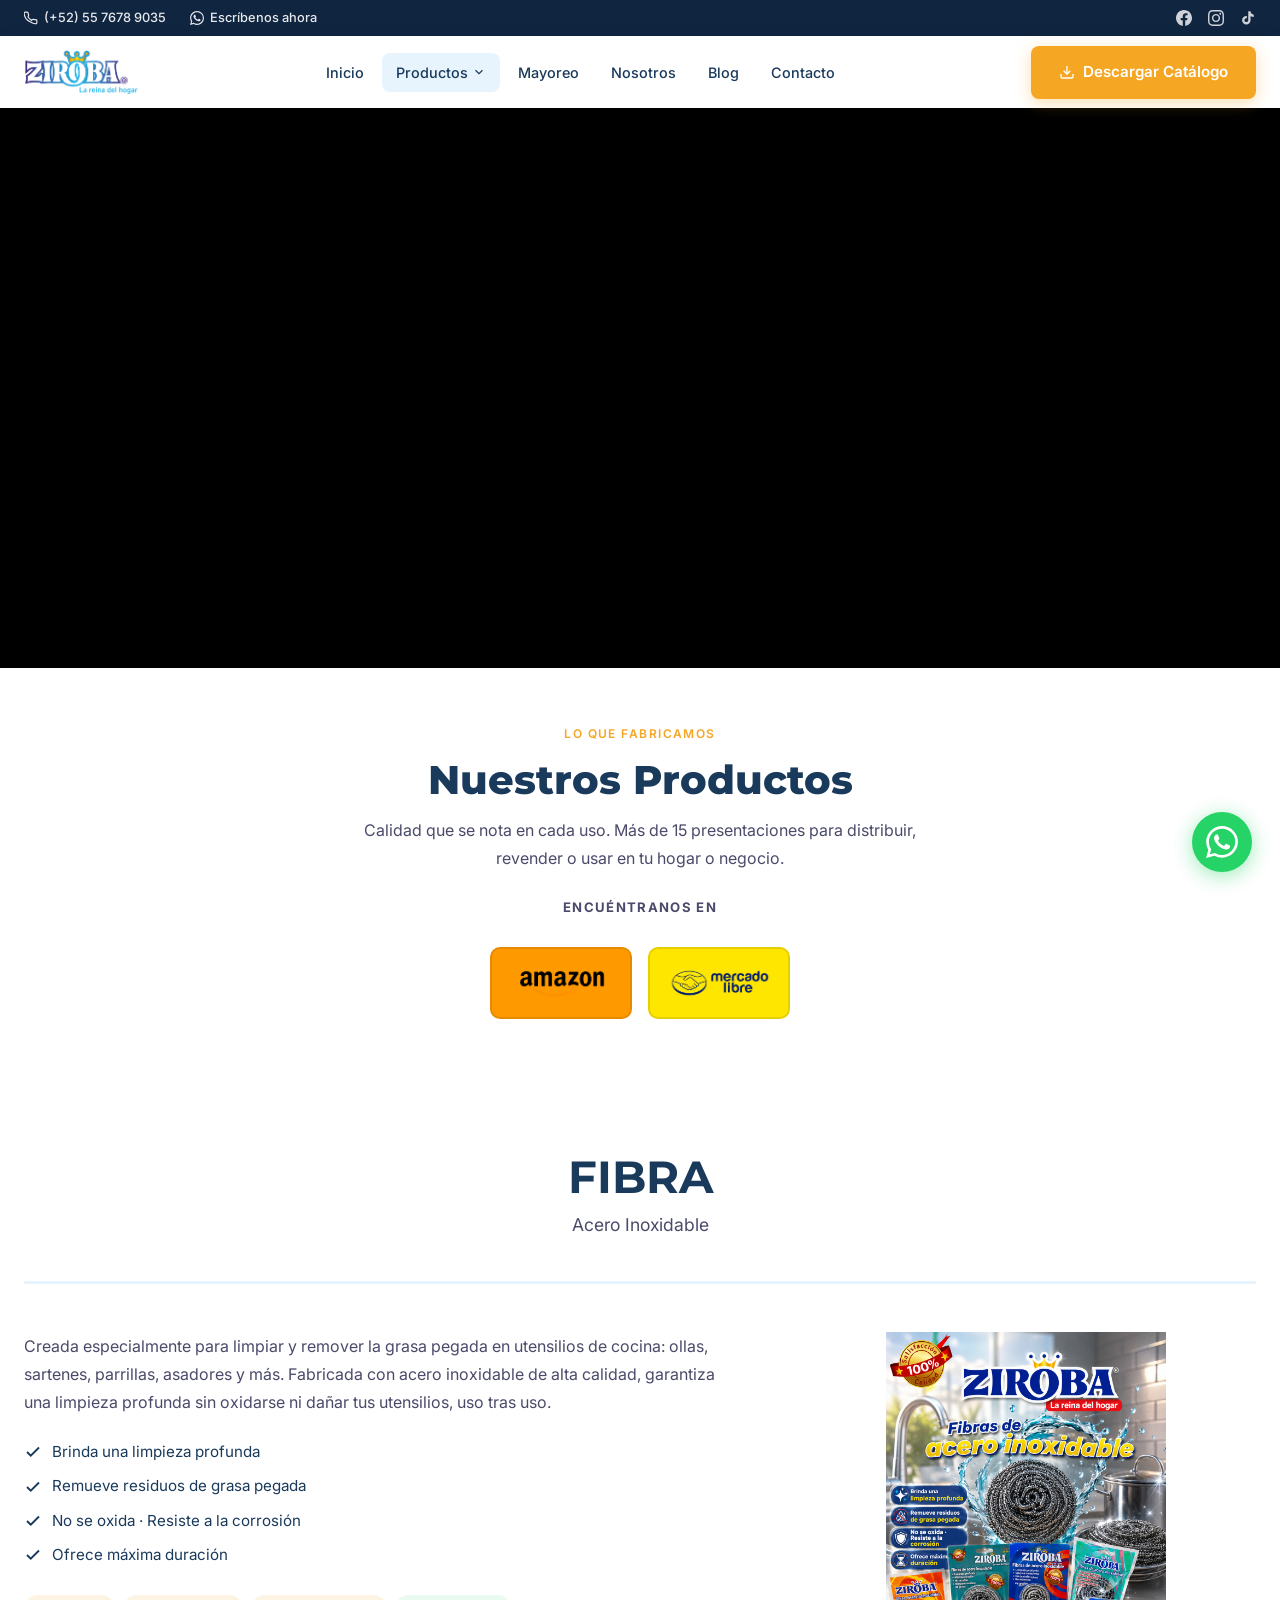
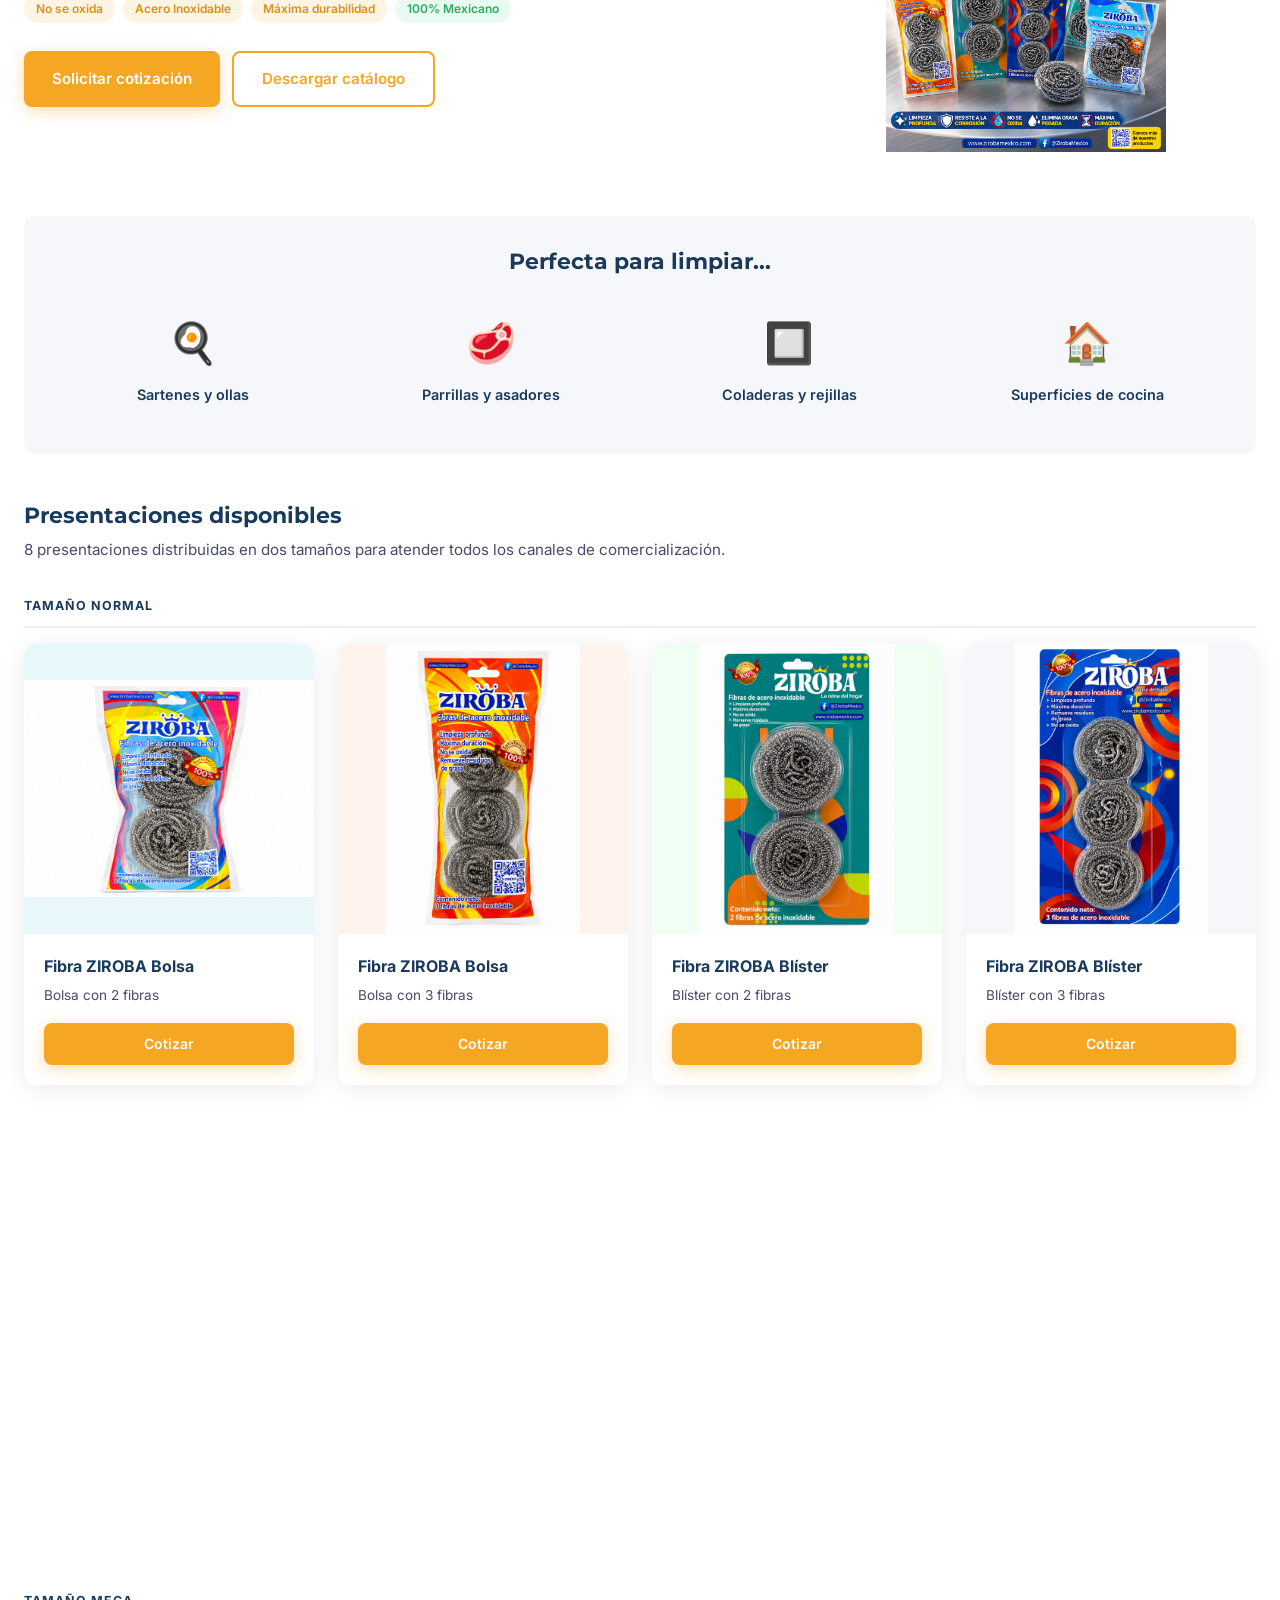
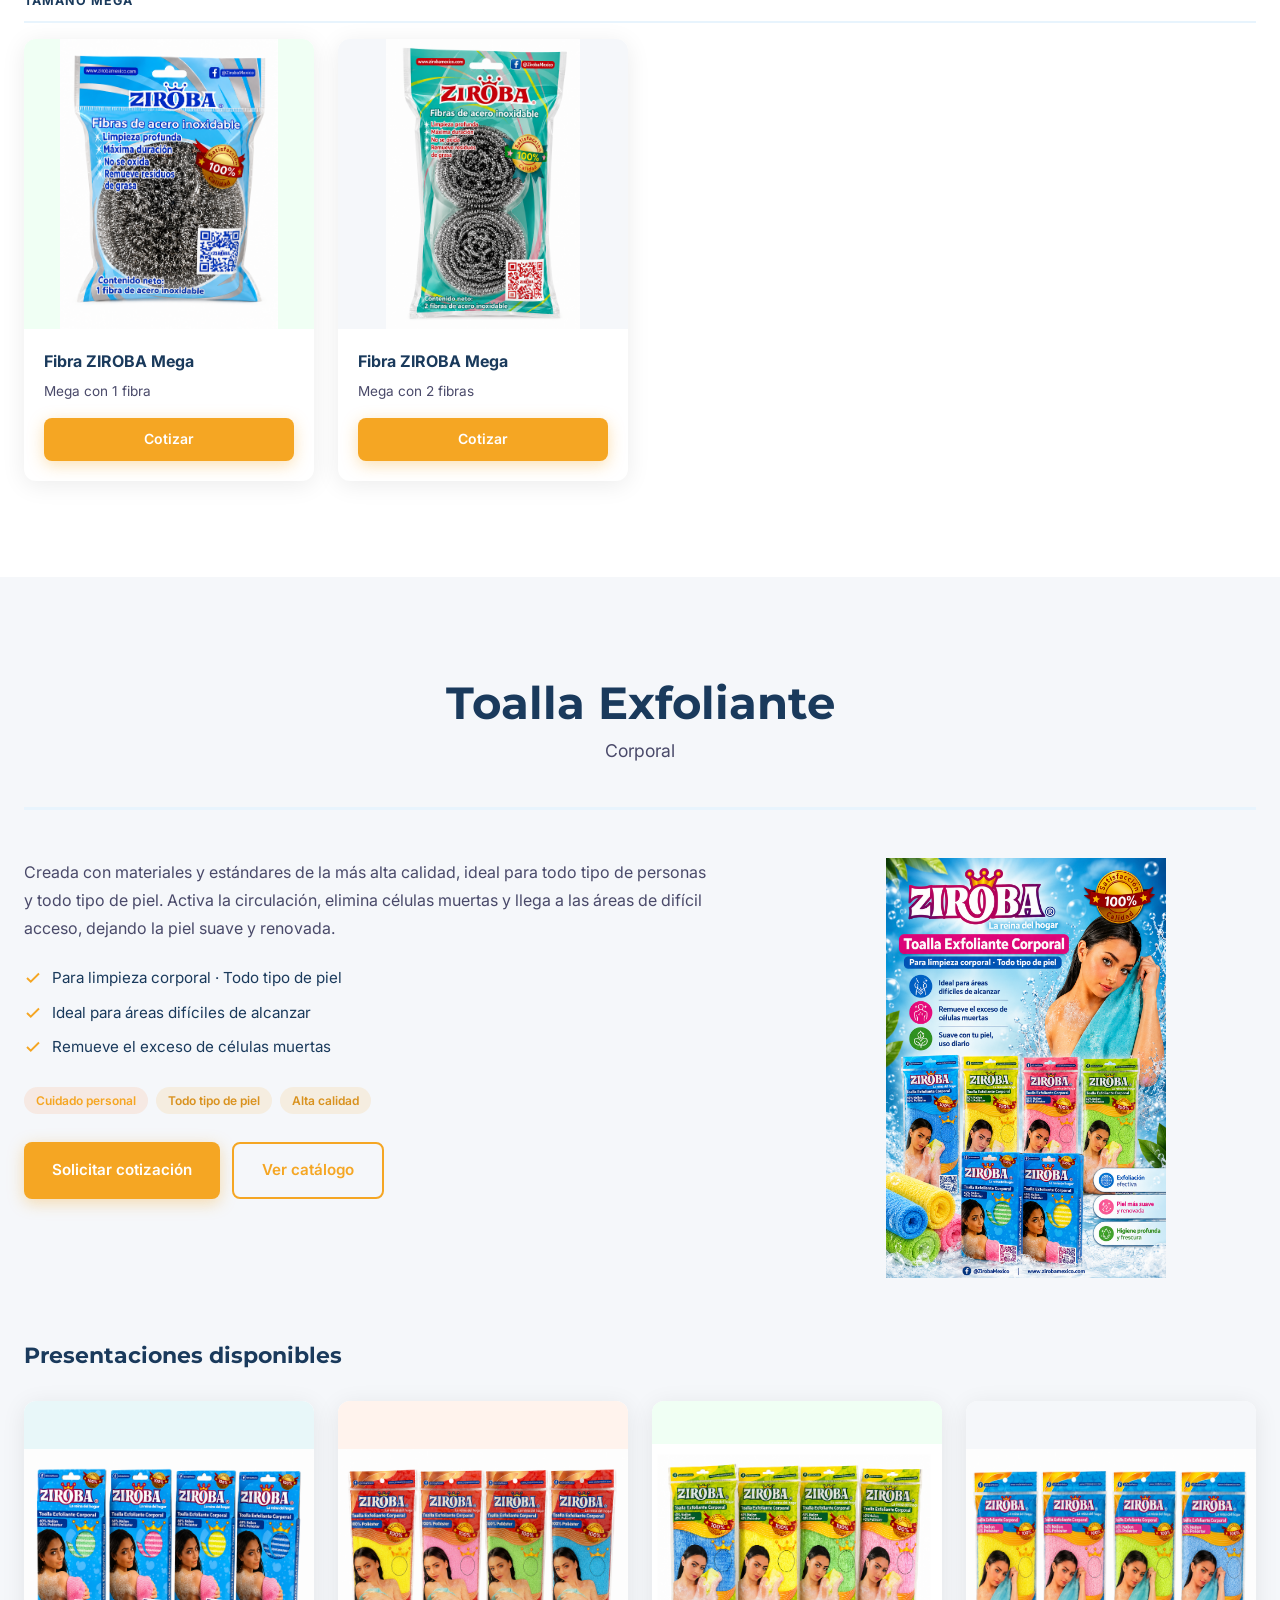
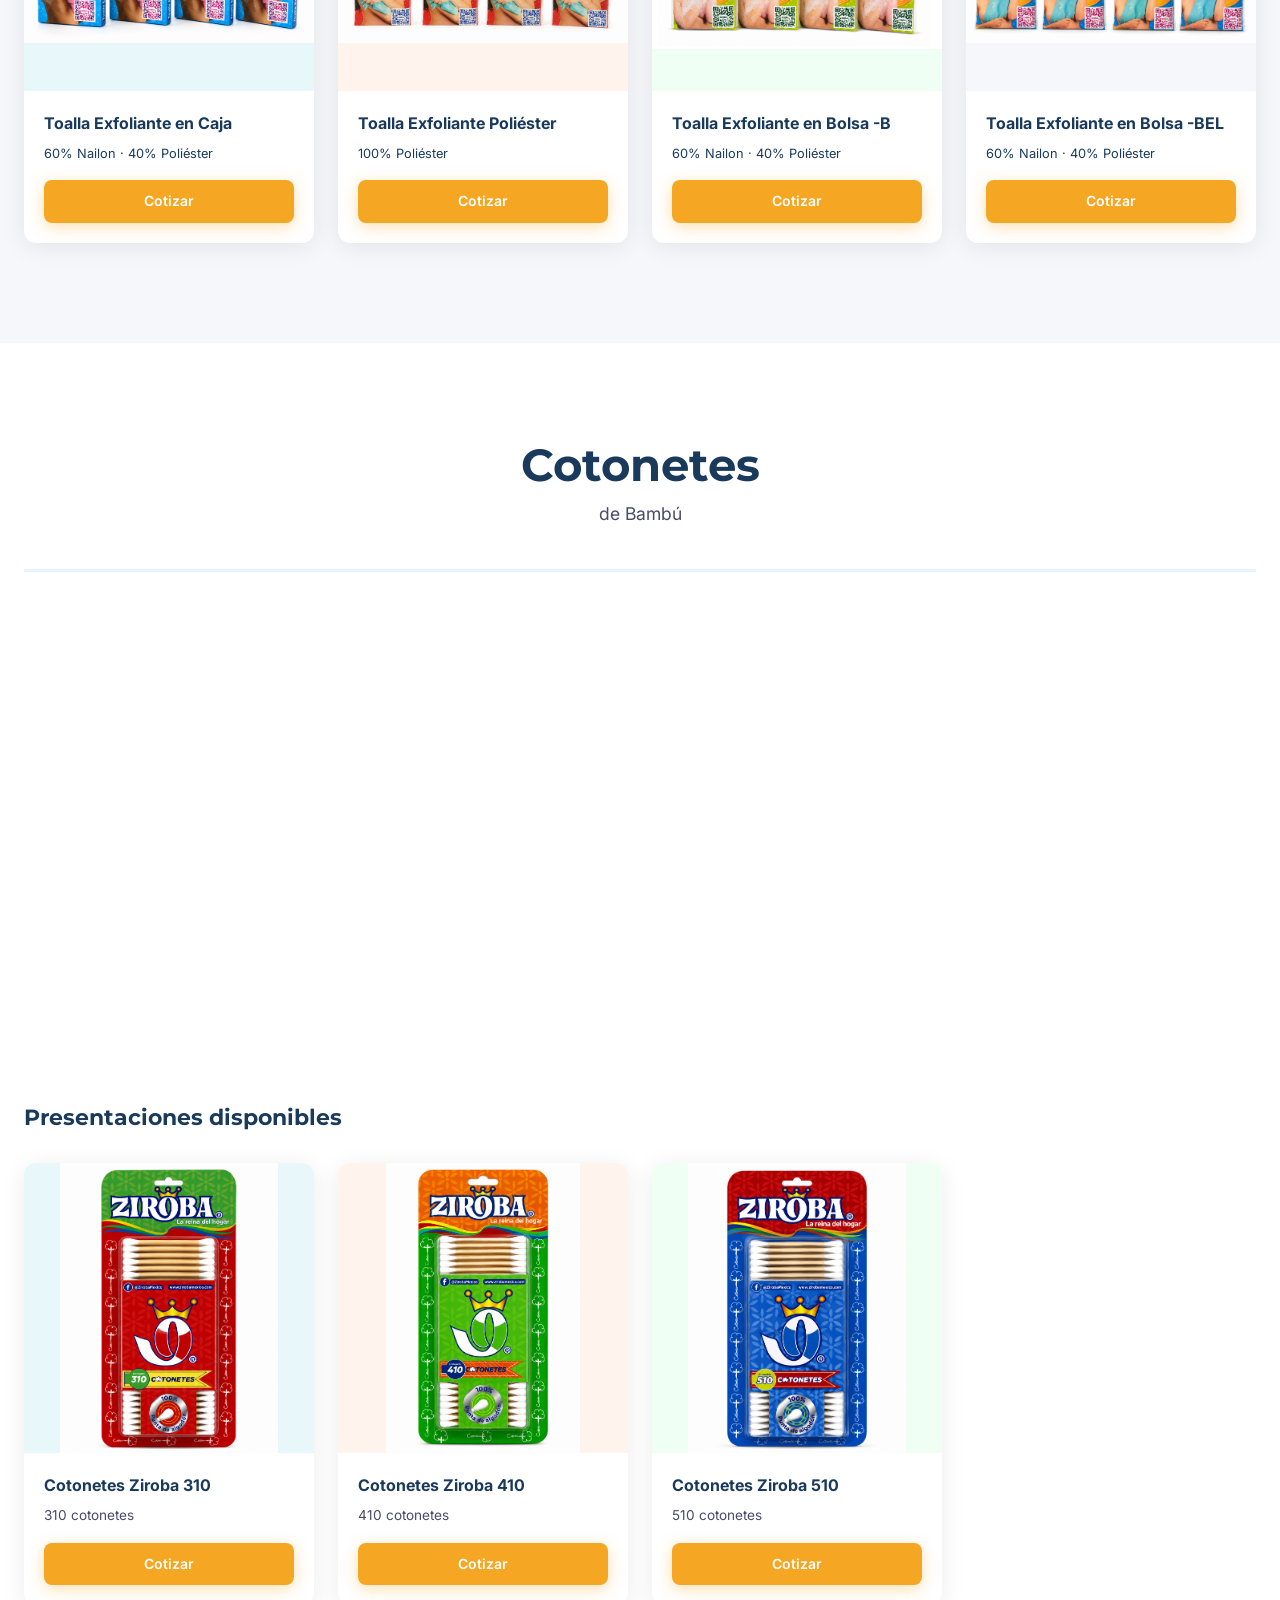
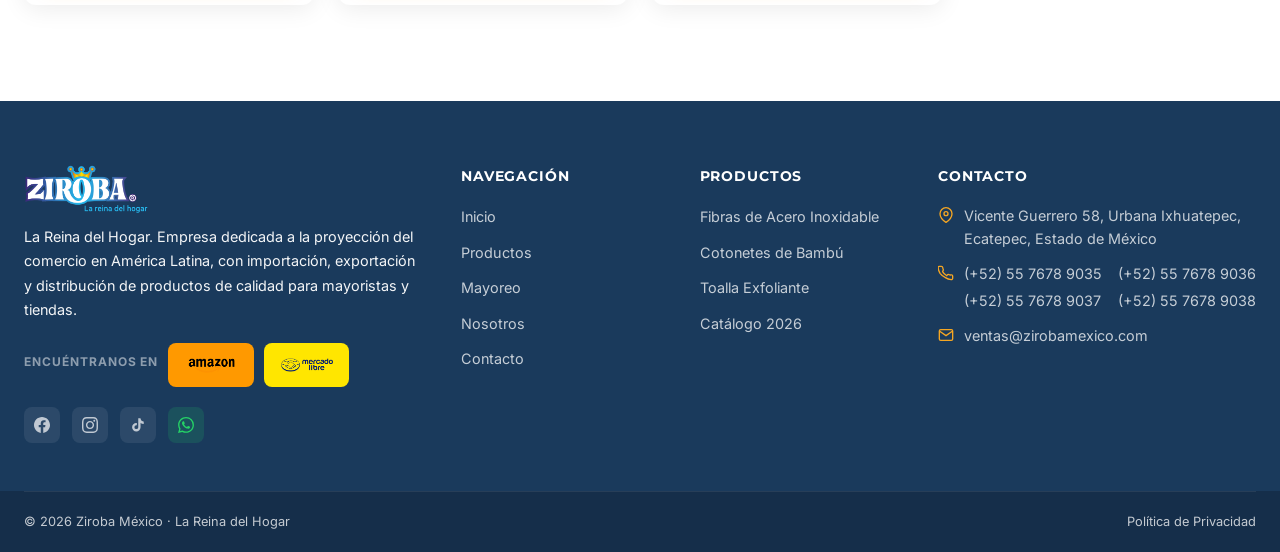
==== commit da4a0809: "muestra" ====
--- a/productos.html
+++ b/productos.html
@@ -165,6 +165,12 @@
     .back-to-top:hover { background:#D9921F; transform:translateY(-2px); }
     .back-to-top svg { width:22px; height:22px; }
 
+    @media (max-width: 768px) {
+      #fibras .split .reveal,
+      #toallas .split .reveal,
+      #cotonetes .split .reveal { order: -1; }
+    }
+
     /* Footer Encuéntranos */
     .footer__encuentranos { margin-top:16px; display:flex; flex-direction:row; gap:10px; flex-wrap:wrap; }
     .footer__encuentranos a {
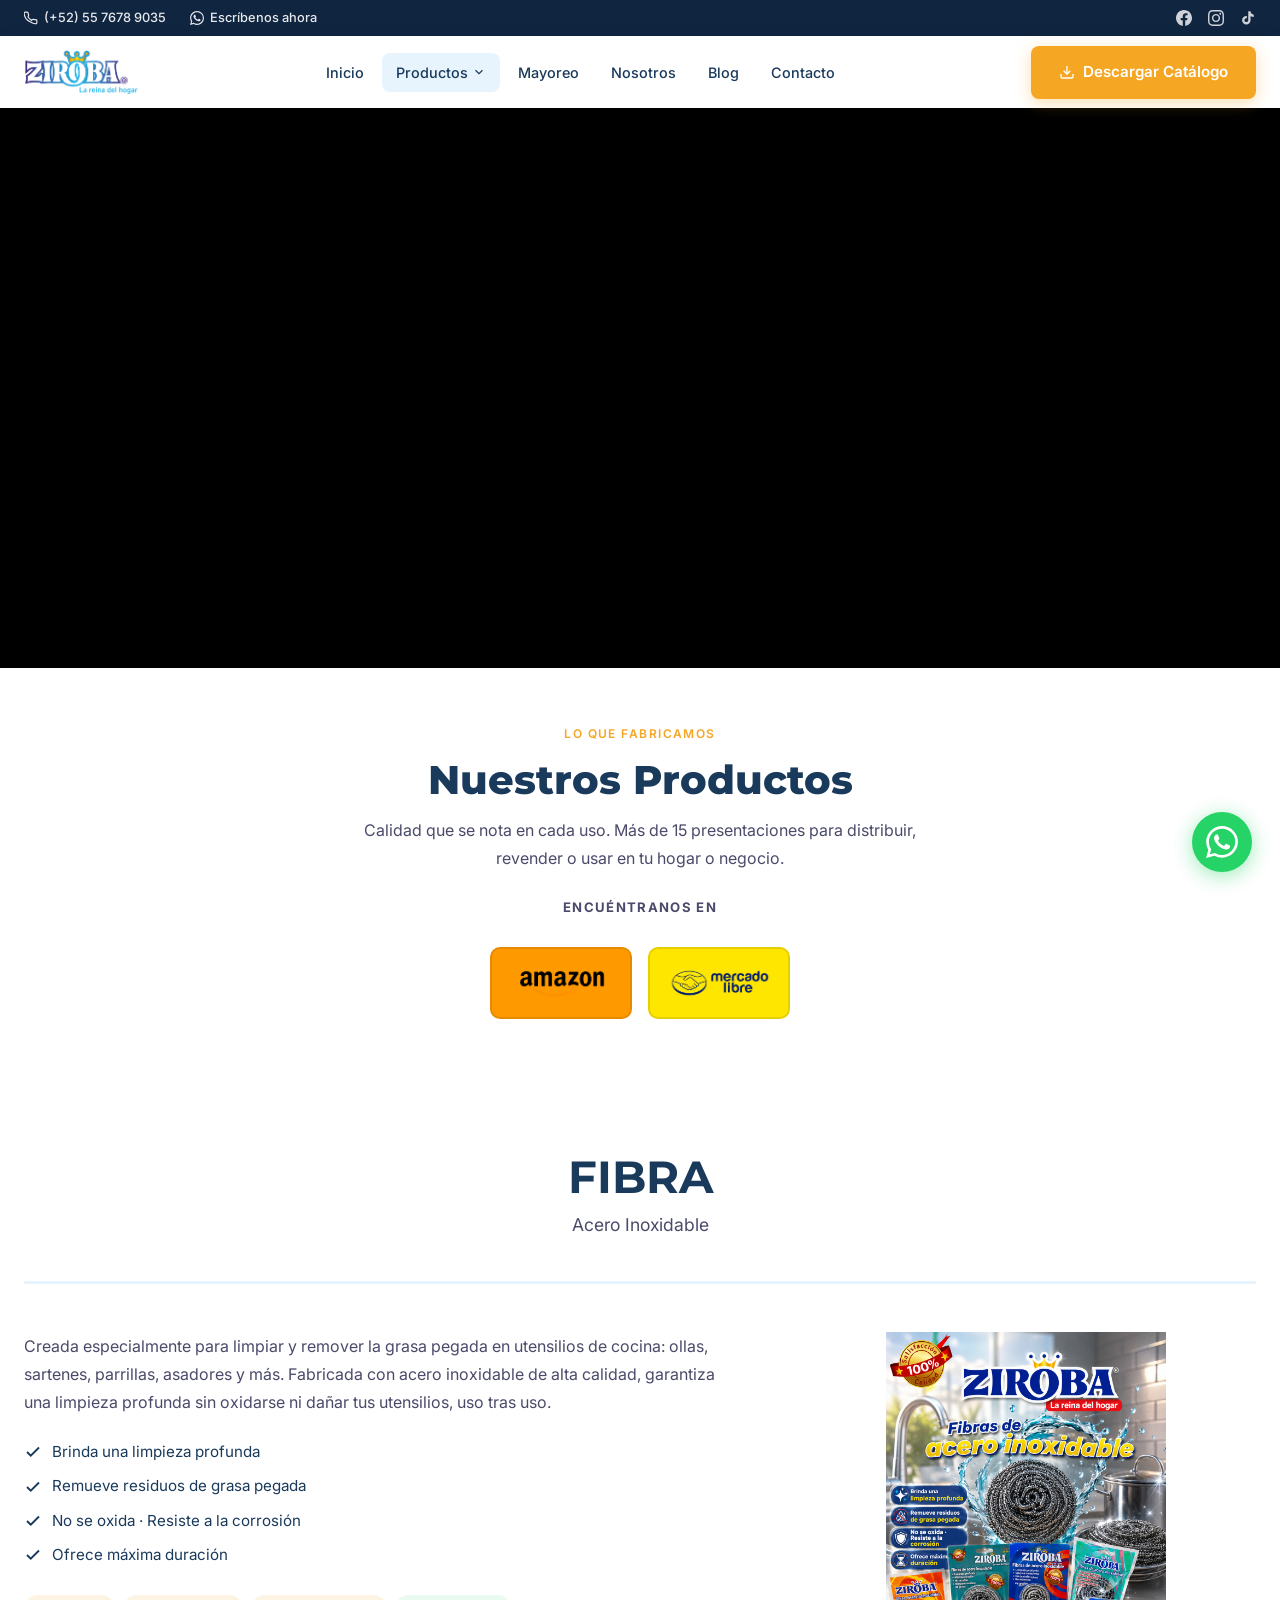
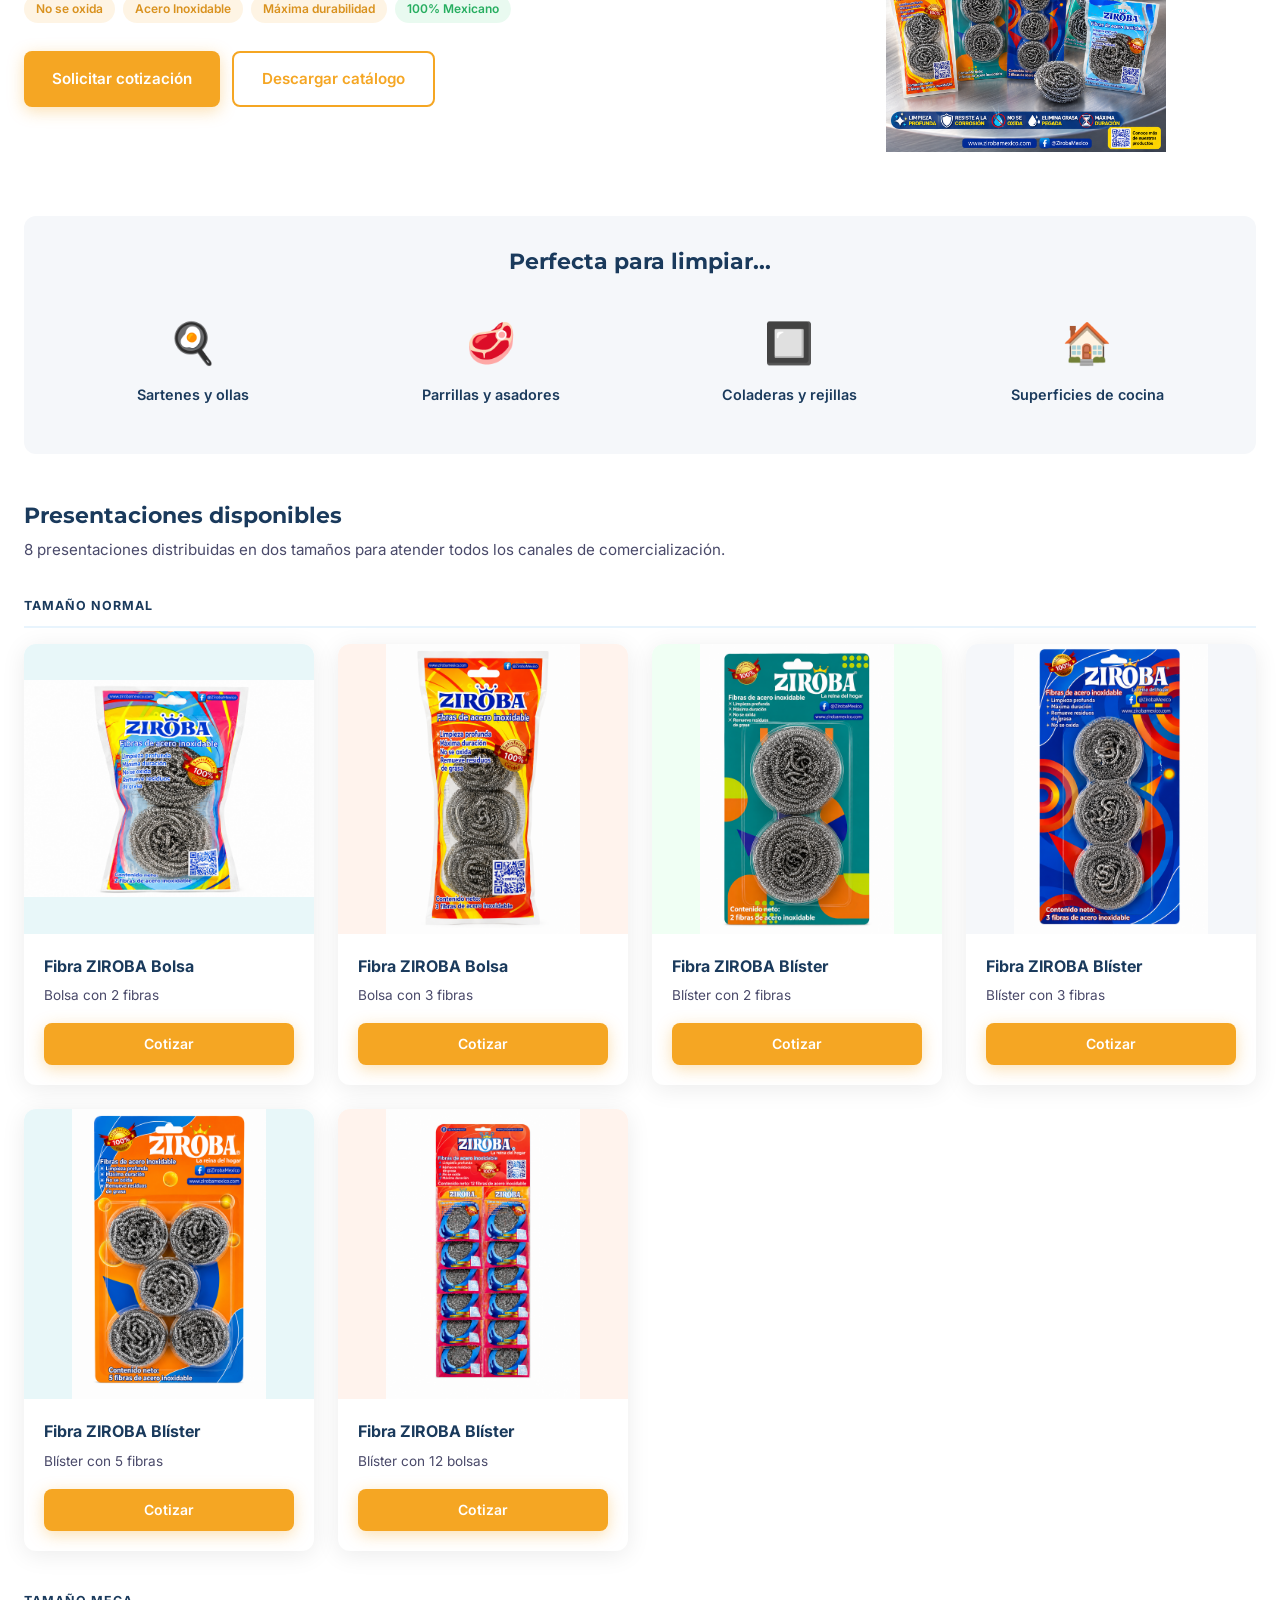
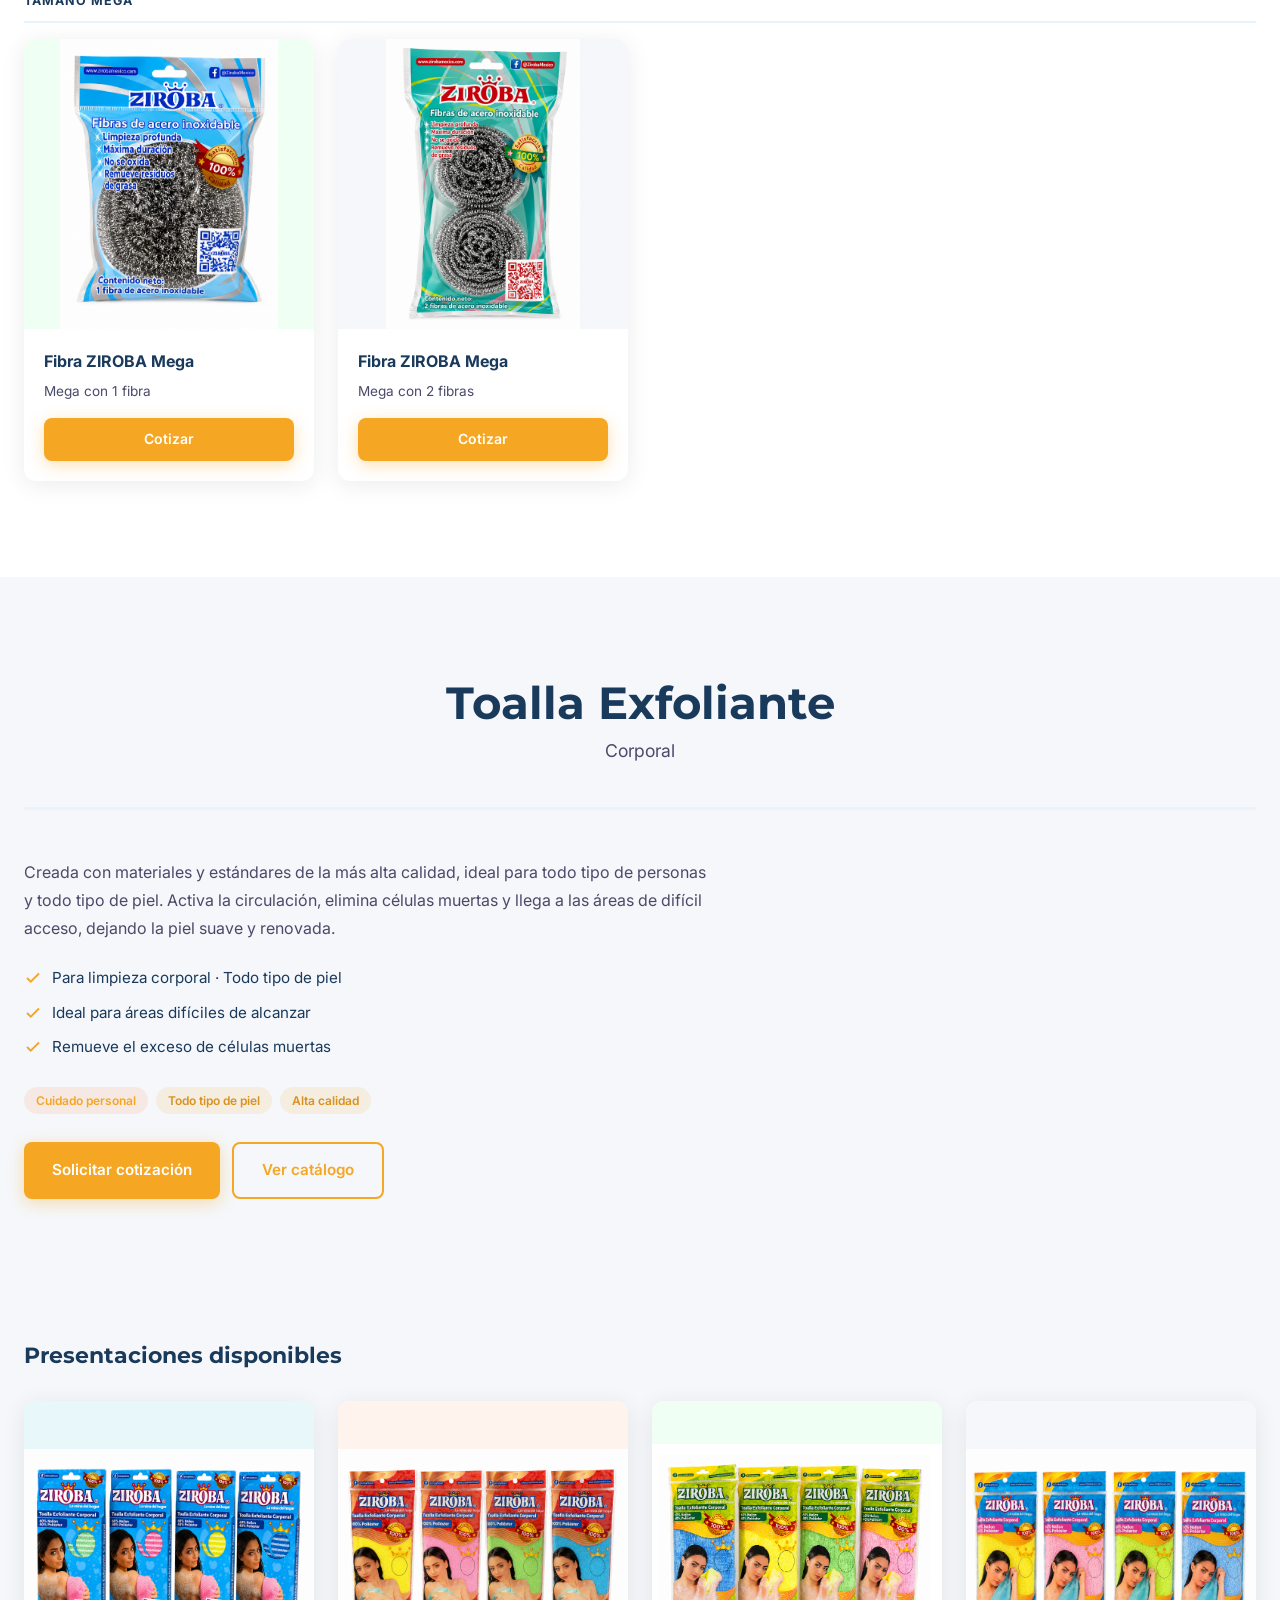
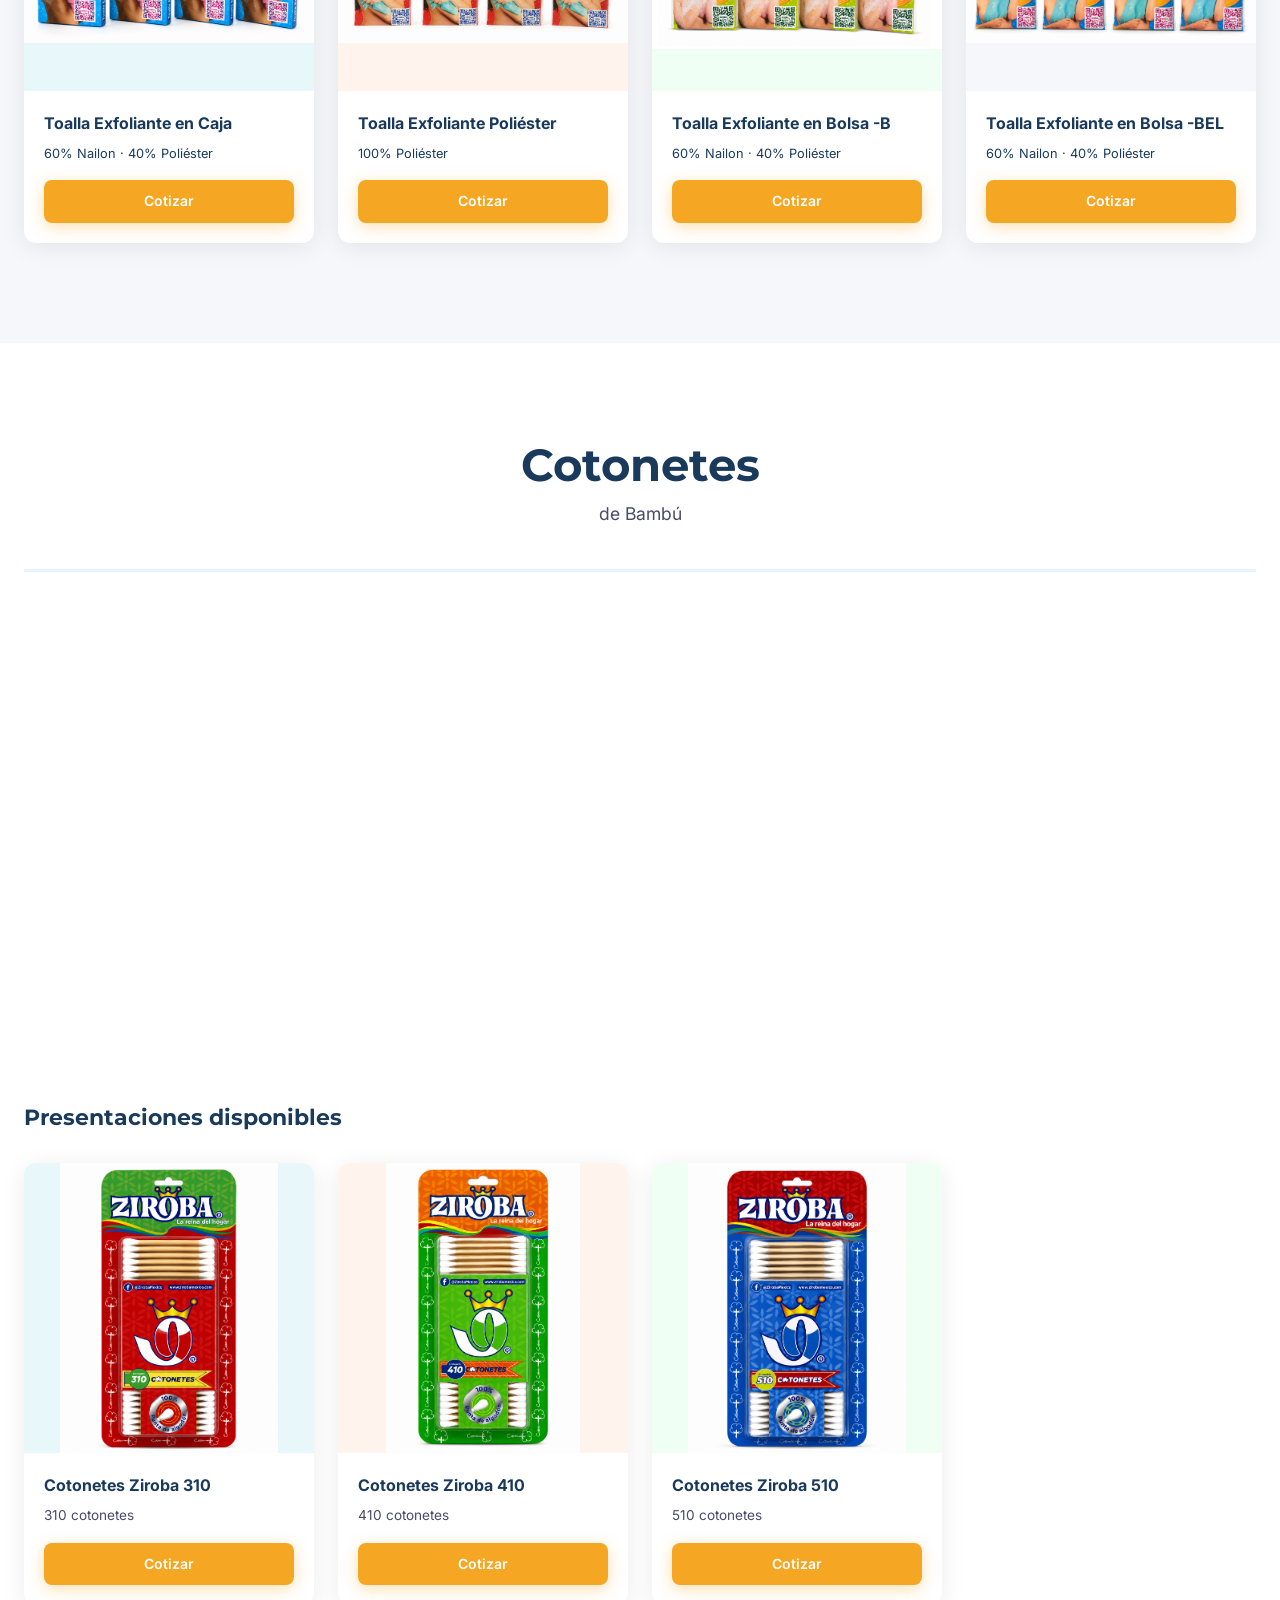
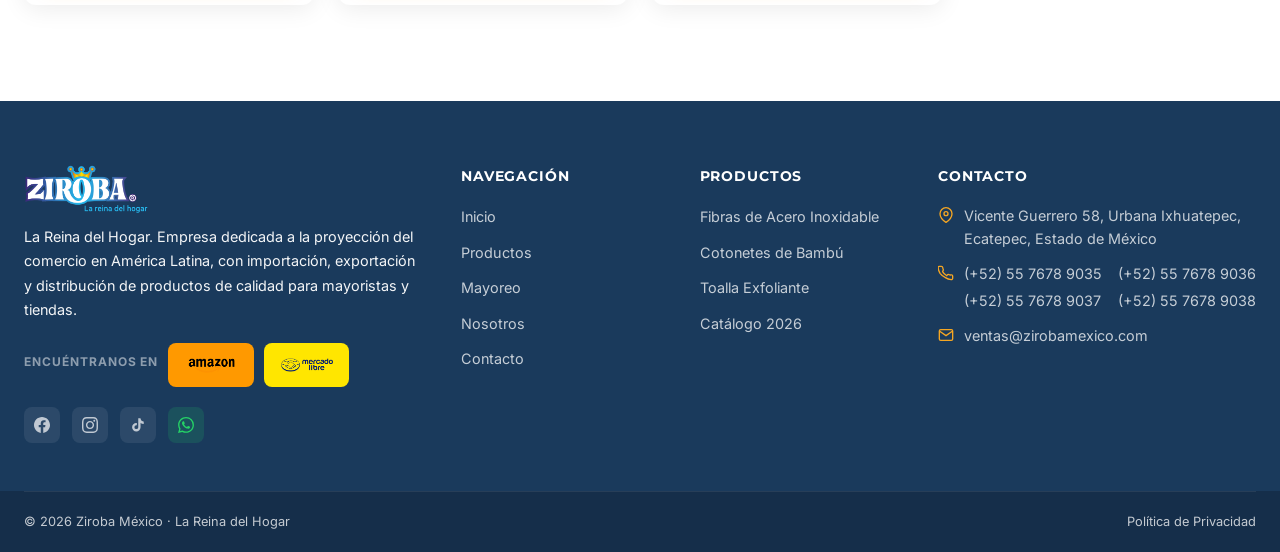
==== commit 790a9fac: "muestra" ====
--- a/productos.html
+++ b/productos.html
@@ -166,9 +166,12 @@
     .back-to-top svg { width:22px; height:22px; }
 
     @media (max-width: 768px) {
-      #fibras .split .reveal,
-      #toallas .split .reveal,
-      #cotonetes .split .reveal { order: -1; }
+      #fibras .split,
+      #toallas .split {
+        display: flex !important;
+        flex-direction: column-reverse !important;
+        gap: 40px;
+      }
     }
 
     /* Footer Encuéntranos */
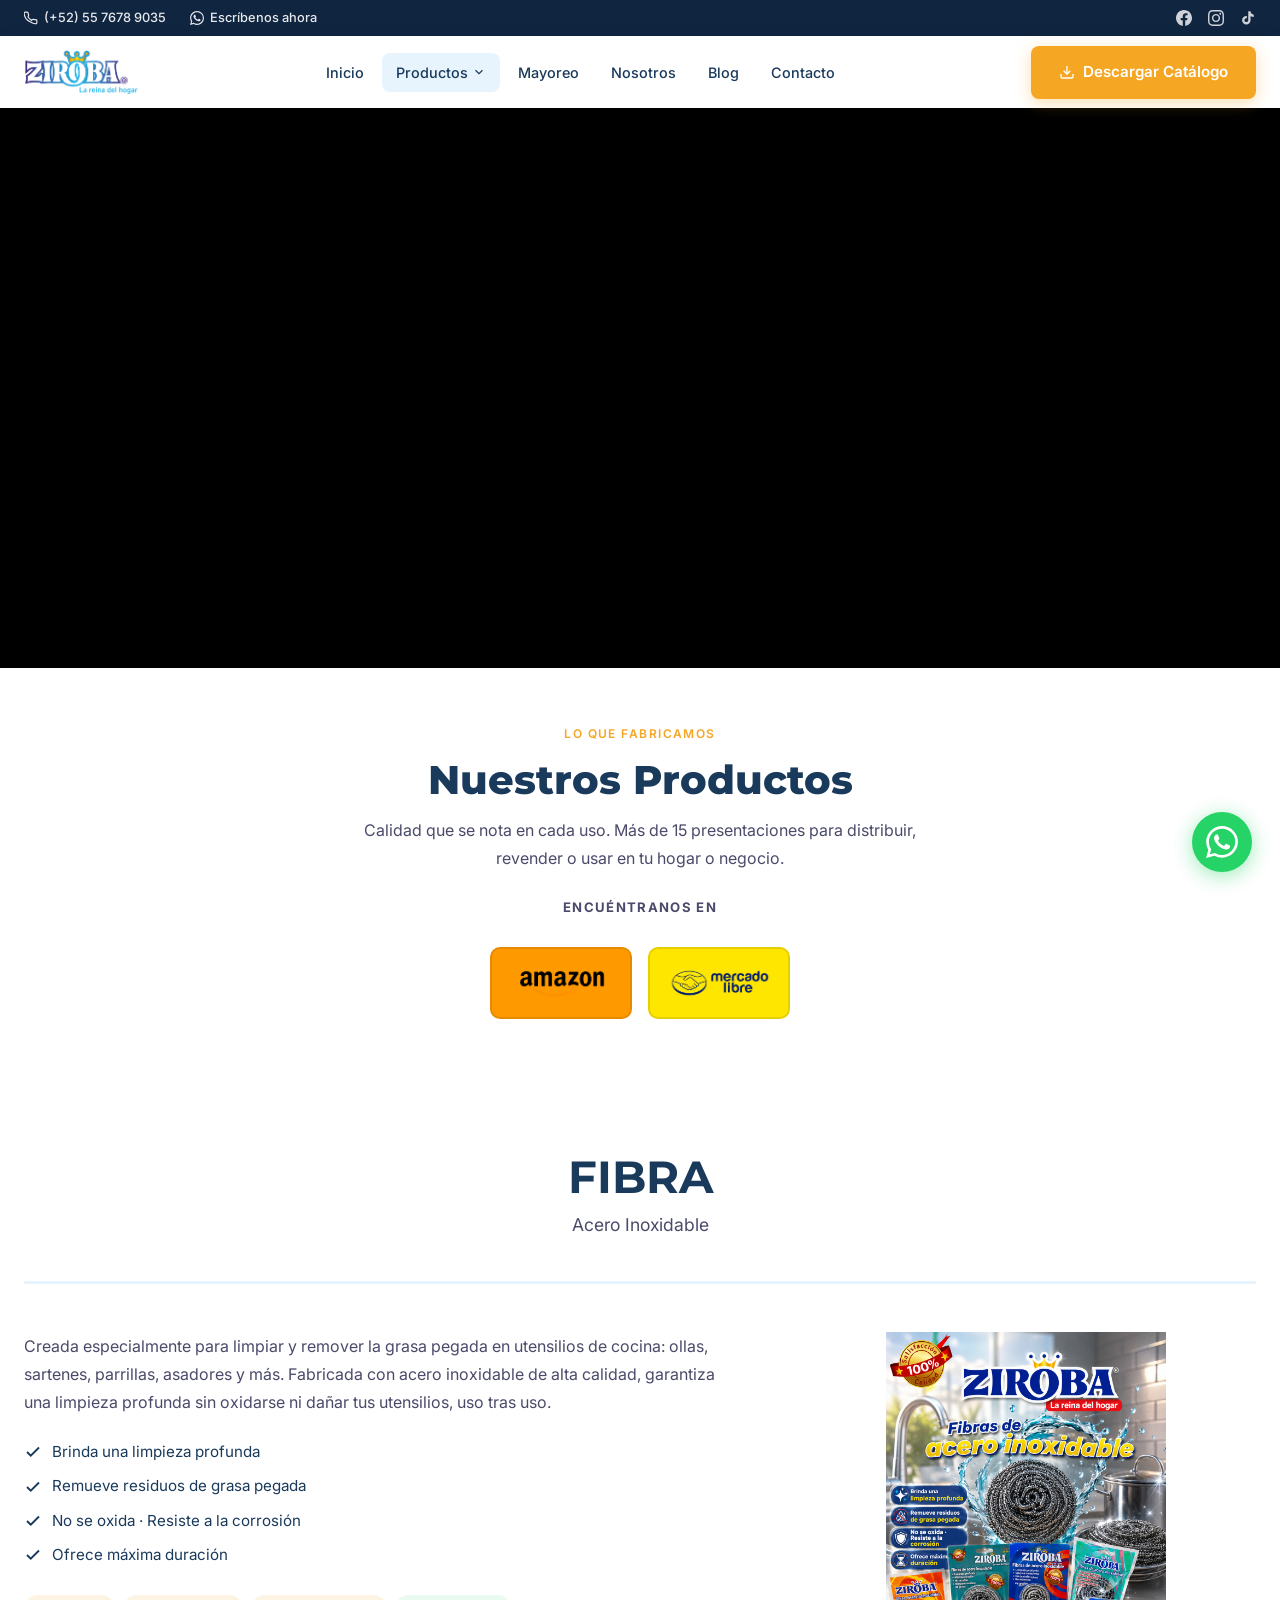
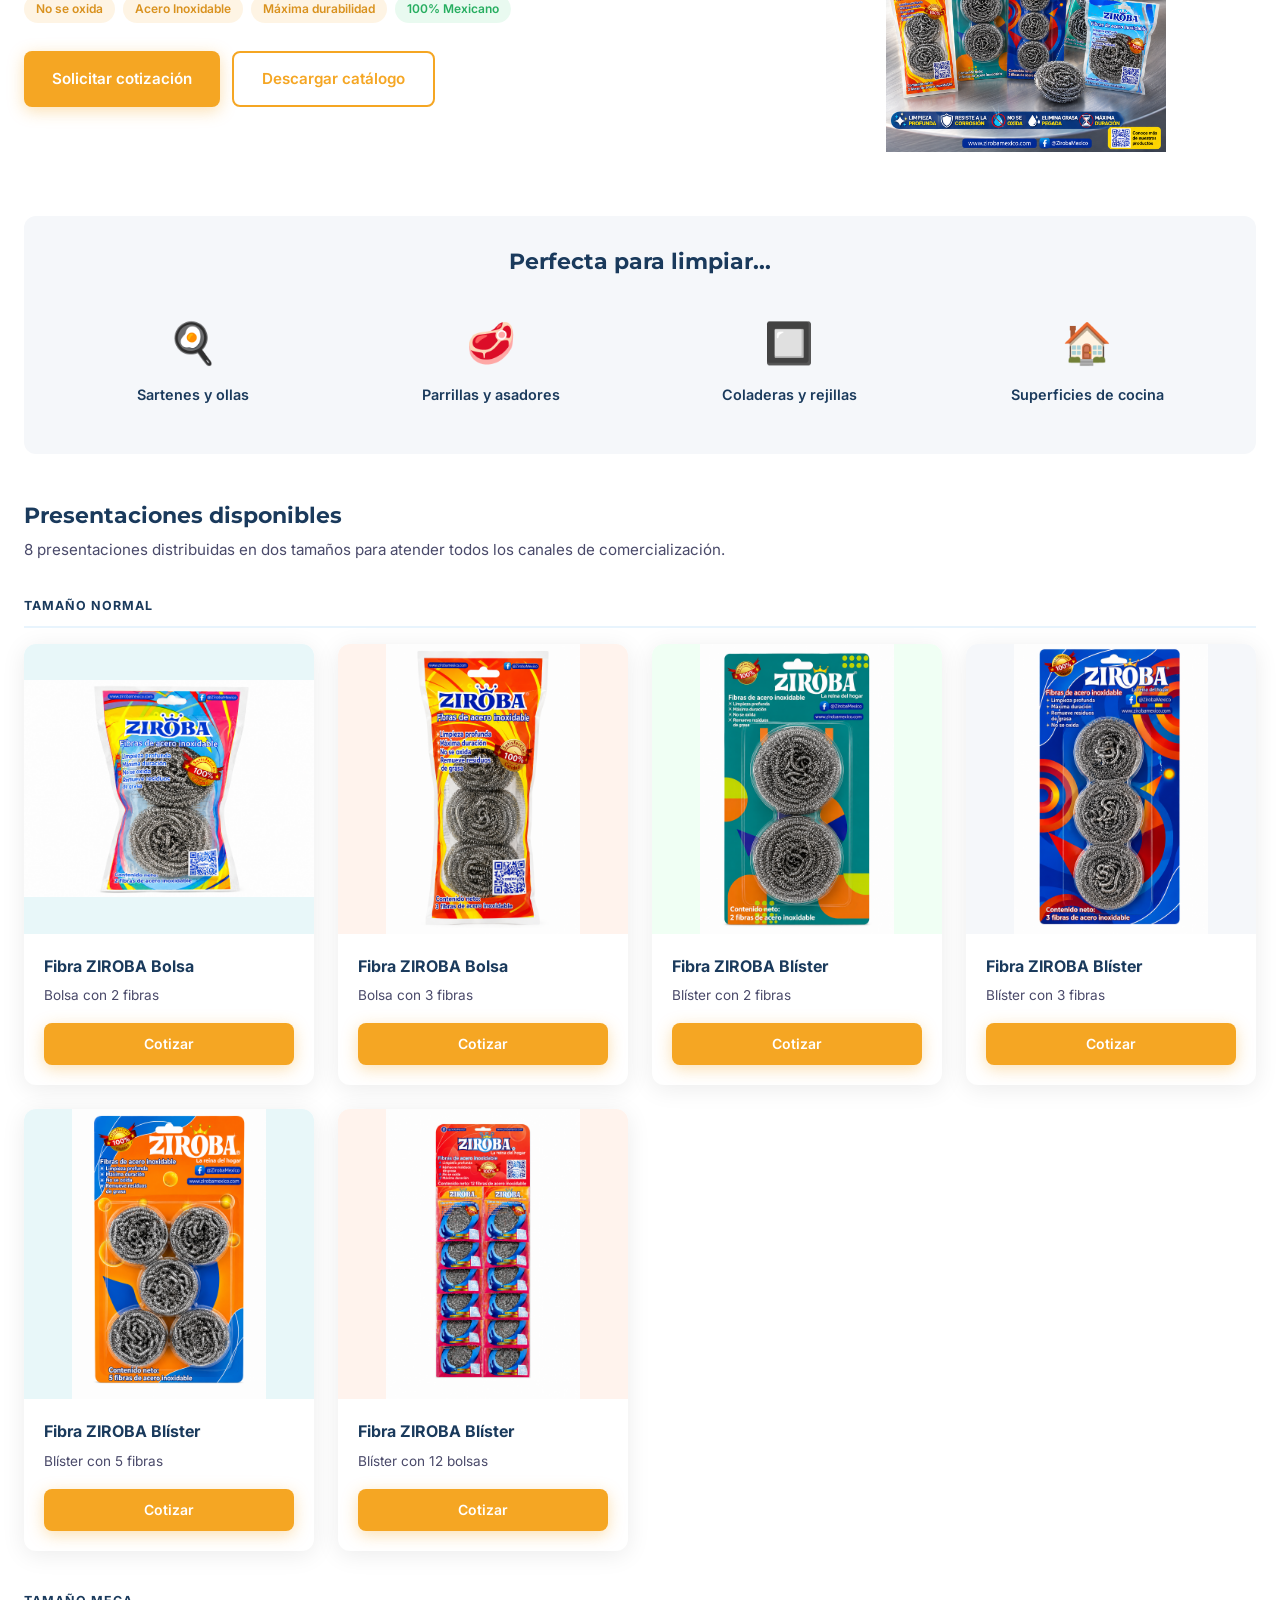
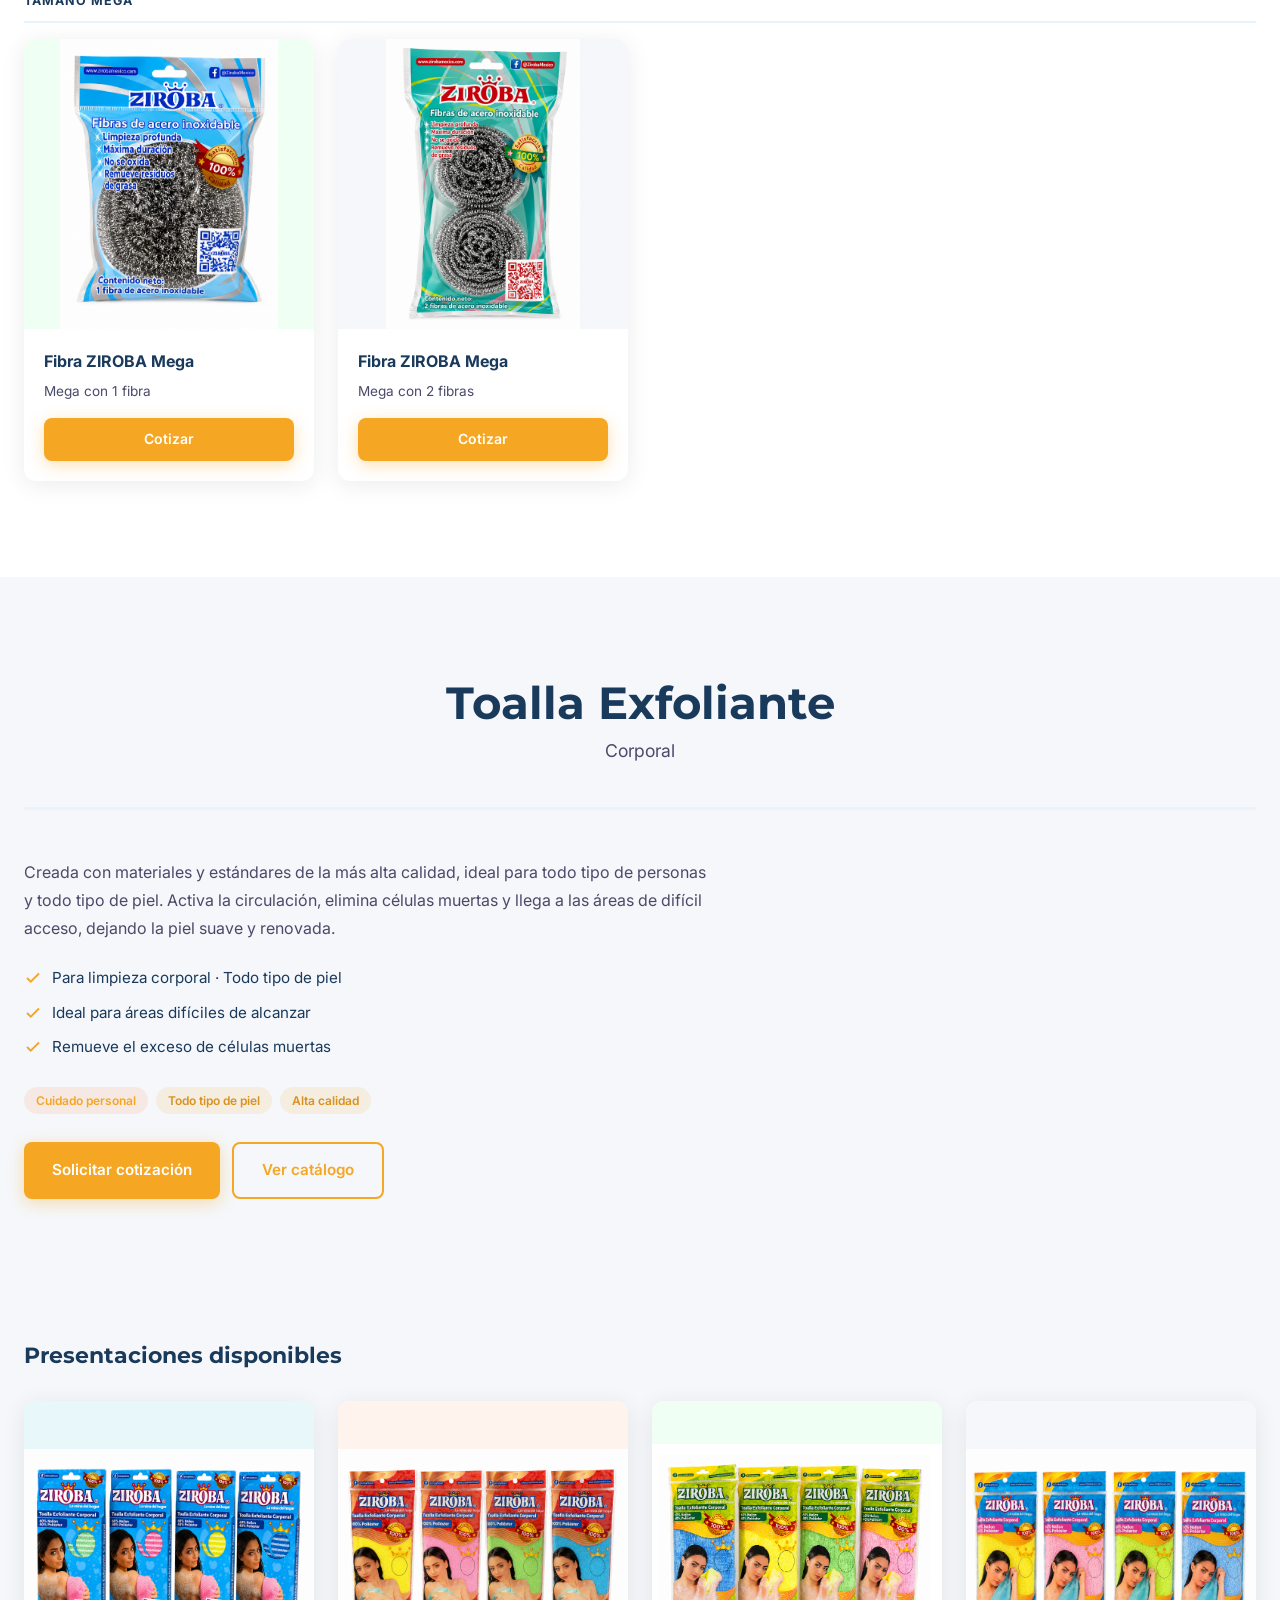
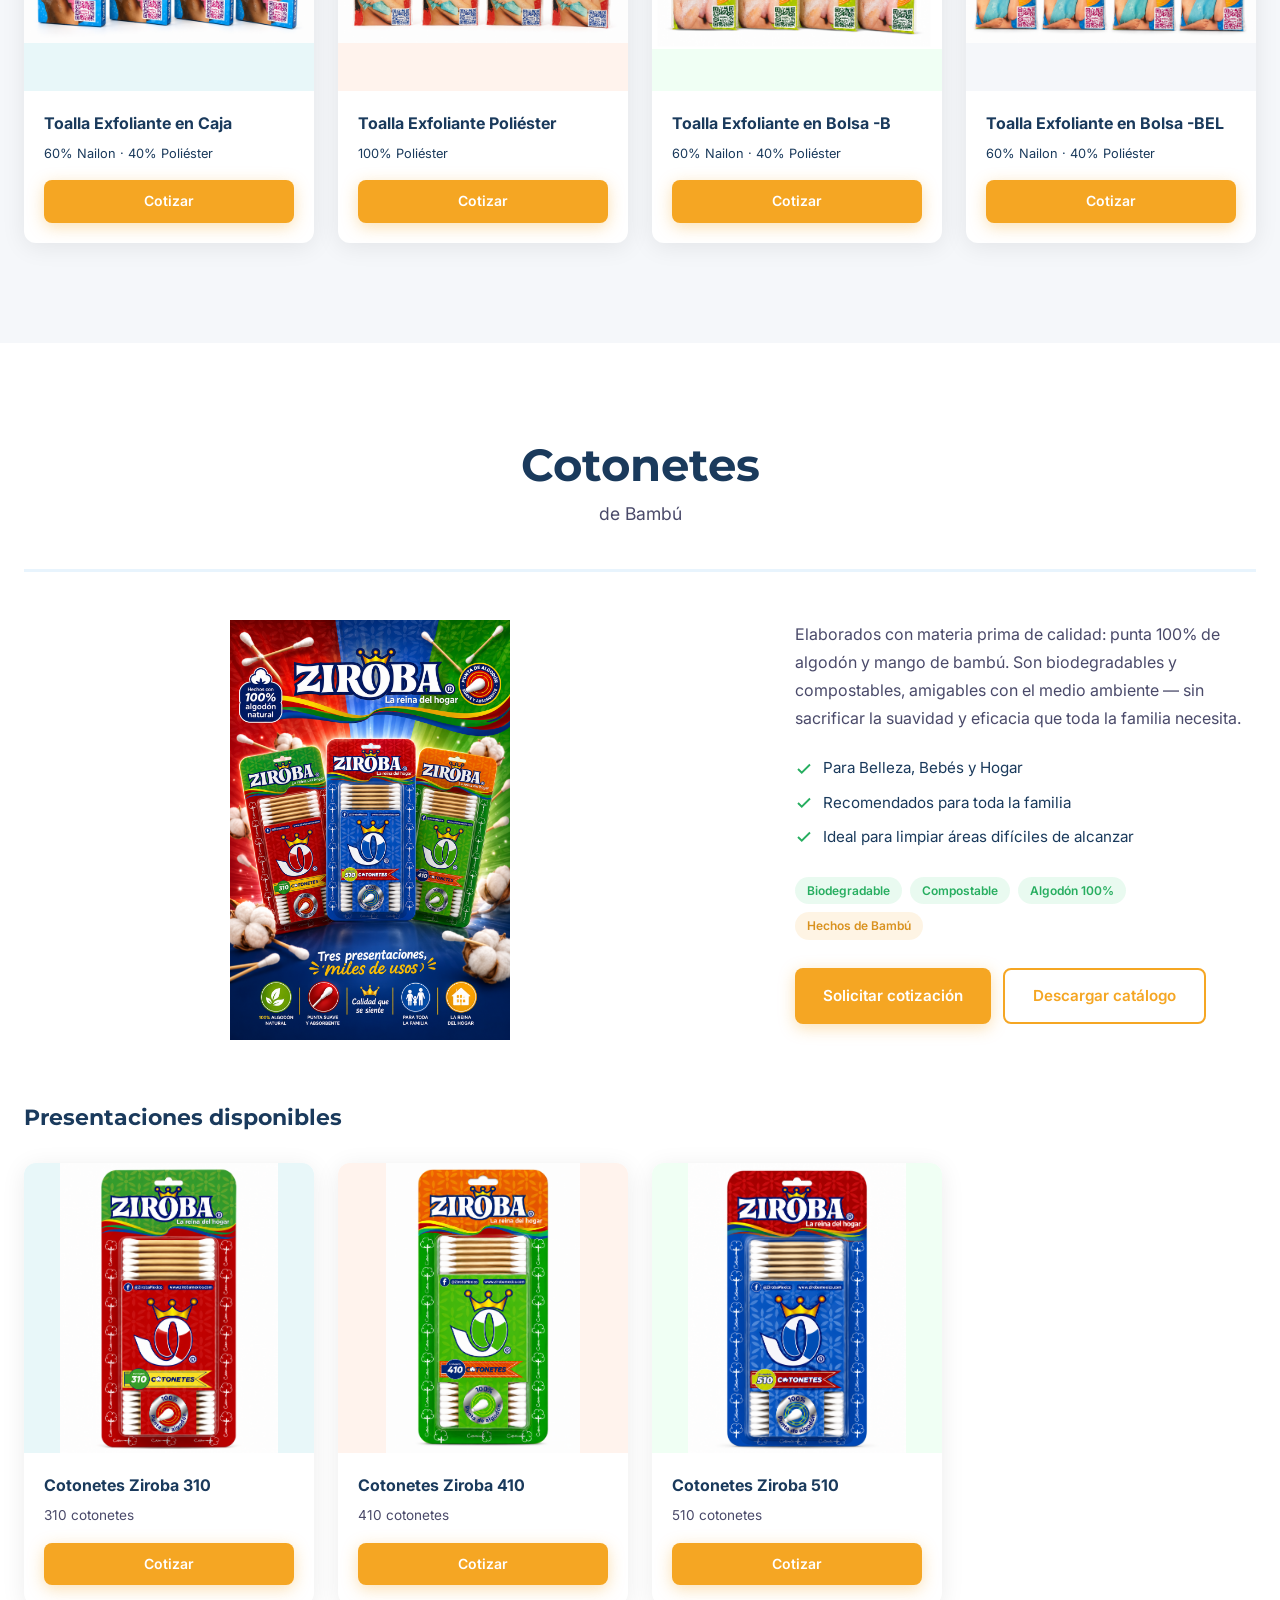
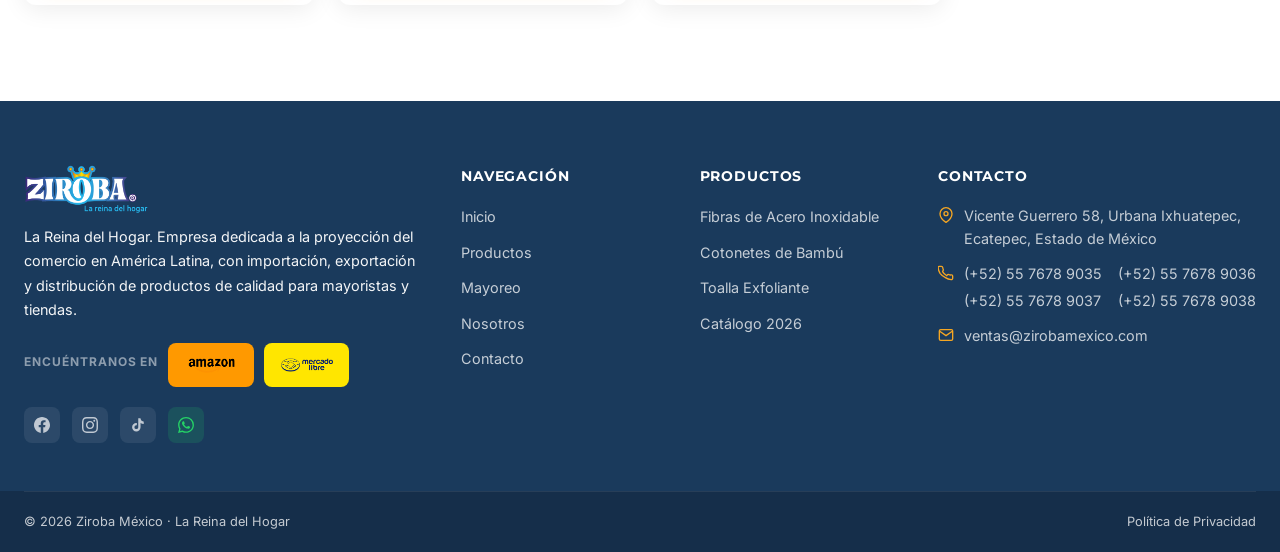
==== commit 1ba8119b: "muestra" ====
--- a/productos.html
+++ b/productos.html
@@ -172,6 +172,11 @@
         flex-direction: column-reverse !important;
         gap: 40px;
       }
+      #cotonetes .split {
+        display: flex !important;
+        flex-direction: column !important;
+        gap: 40px;
+      }
     }
 
     /* Footer Encuéntranos */
